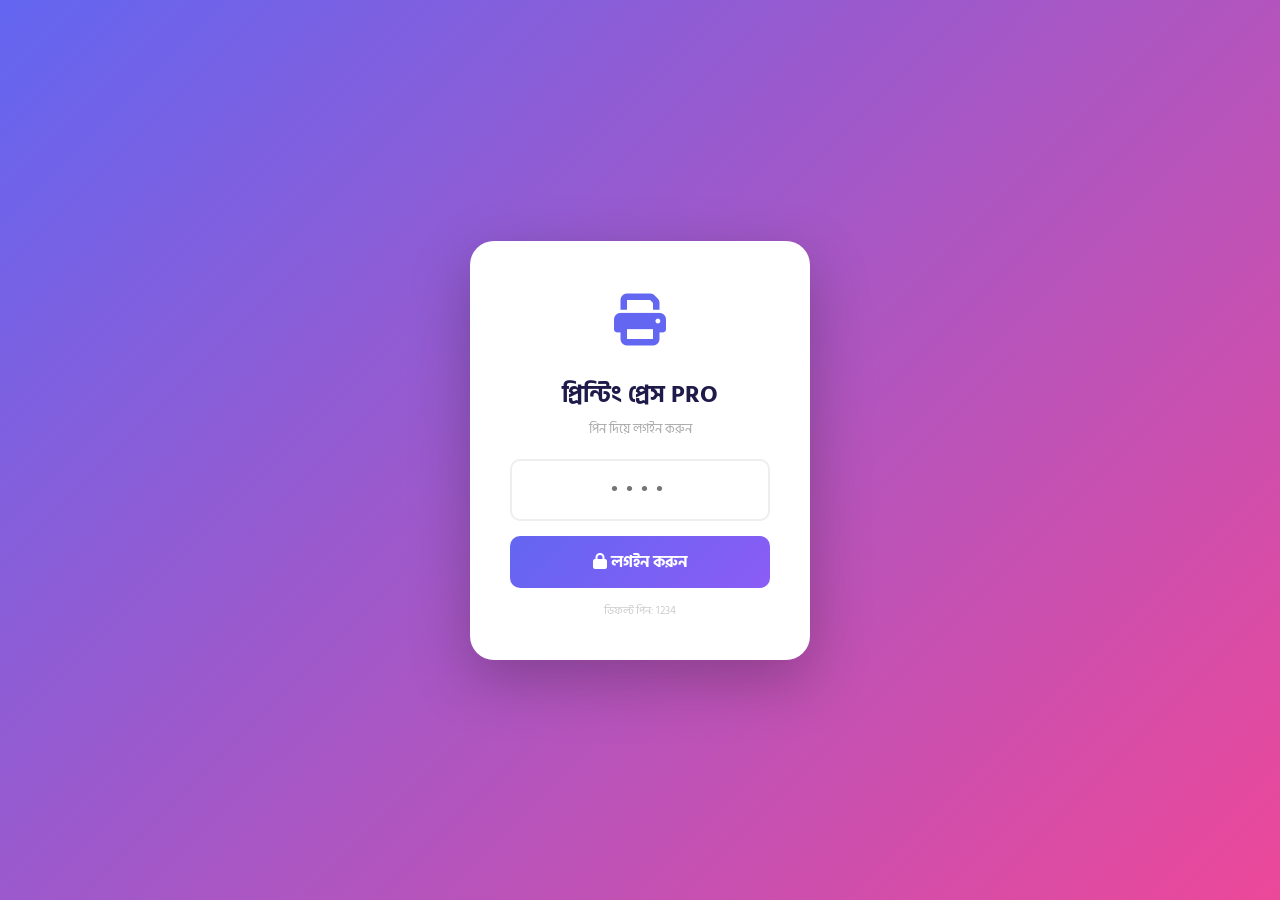
==== index.html @ f44df7ac "Update print statement from 'Hello' to 'Goodbye'" ====
<!DOCTYPE html>
<html lang="bn">
<head>
<meta charset="UTF-8">
<meta name="viewport" content="width=device-width, initial-scale=1.0">
<title>প্রিন্টিং প্রেস PRO</title>
<link href="https://fonts.googleapis.com/css2?family=Hind+Siliguri:wght@400;500;600;700&display=swap" rel="stylesheet">
<link rel="stylesheet" href="https://cdnjs.cloudflare.com/ajax/libs/font-awesome/6.5.2/css/all.min.css" crossorigin="anonymous">
<script src="https://cdnjs.cloudflare.com/ajax/libs/Chart.js/4.4.1/chart.umd.min.js"></script>
<style>
*{margin:0;padding:0;box-sizing:border-box}
:root{
  --g1:#6366f1;--g2:#8b5cf6;--g3:#ec4899;
  --green:#059669;--green-l:#d1fae5;--green-d:#047857;
  --red:#dc2626;--red-l:#fee2e2;--red-d:#b91c1c;
  --amber:#d97706;--amber-l:#fef3c7;
  --bg:#f0f4ff;--border:#e0e7ff;--text:#1e1b4b;
  --r:12px;--shadow:0 4px 15px rgba(0,0,0,0.06);
}
body{font-family:'Hind Siliguri',sans-serif;background:var(--bg);color:var(--text);overflow-x:hidden}

/* LOGIN */
#login-wrap{position:fixed;inset:0;z-index:9999;display:flex;align-items:center;justify-content:center;background:linear-gradient(135deg,var(--g1),var(--g3))}
.login-card{background:#fff;padding:40px;border-radius:24px;width:340px;text-align:center;box-shadow:0 20px 60px rgba(0,0,0,0.25)}
.login-card .login-logo{font-size:52px;color:var(--g1);margin-bottom:10px}
.login-input{width:100%;padding:13px;margin:15px 0;border:2px solid #eee;border-radius:10px;text-align:center;font-size:20px;outline:none;letter-spacing:6px;font-family:inherit}
.login-input:focus{border-color:var(--g1)}
.login-btn{width:100%;padding:13px;background:linear-gradient(135deg,var(--g1),var(--g2));color:#fff;border:none;border-radius:10px;font-weight:700;cursor:pointer;font-size:16px;font-family:inherit}

/* APP */
#app{display:none}
.topbar{background:#fff;border-bottom:2px solid var(--border);position:sticky;top:0;z-index:1000;box-shadow:0 2px 10px rgba(99,102,241,.07)}
.topbar-inner{max-width:1200px;margin:auto;padding:0 15px;display:flex;align-items:center;height:62px}
.brand{font-weight:900;color:var(--g1);font-size:18px;white-space:nowrap;display:flex;align-items:center;gap:8px;cursor:pointer}
.nav-strip{display:flex;gap:6px;flex:1;margin-left:16px;overflow-x:auto;scrollbar-width:none}
.np{padding:8px 14px;border-radius:8px;cursor:pointer;border:none;background:none;font-family:inherit;font-weight:600;white-space:nowrap;color:var(--text);transition:all .2s;display:flex;align-items:center;gap:6px;font-size:13px}
.np:hover{background:#f0f4ff}
.np.active{background:var(--g1);color:#fff}

.wrap{max-width:1200px;margin:auto;padding:20px 15px}
.page{display:none}
.page.active{display:block}

/* STAT CARDS */
.stat-grid{display:grid;grid-template-columns:repeat(auto-fit,minmax(200px,1fr));gap:15px;margin-bottom:20px}
.sc{padding:20px;border-radius:var(--r);color:#fff;position:relative;overflow:hidden}
.sc-icon{font-size:22px;opacity:.8;margin-bottom:8px}
.sc-1{background:linear-gradient(135deg,#6366f1,#8b5cf6)}
.sc-2{background:linear-gradient(135deg,#059669,#10b981)}
.sc-3{background:linear-gradient(135deg,#dc2626,#f87171)}
.sc-4{background:linear-gradient(135deg,#d97706,#fbbf24)}
.sc-5{background:linear-gradient(135deg,#0ea5e9,#38bdf8)}

/* COMPONENTS */
.cc{background:#fff;border-radius:var(--r);padding:20px;margin-bottom:20px;border:1px solid var(--border);box-shadow:var(--shadow)}
.cc h3{display:flex;align-items:center;gap:8px;margin-bottom:14px;color:var(--g1)}
.btn{padding:8px 12px;border-radius:8px;border:none;cursor:pointer;font-family:inherit;font-weight:700;display:inline-flex;align-items:center;gap:6px;font-size:13px;transition:all .15s}
.btn:active{transform:scale(.96)}
.btn-sm{padding:5px 9px;font-size:12px}
.btn-grad{background:linear-gradient(135deg,var(--g1),var(--g2));color:#fff}
.btn-green{background:var(--green);color:#fff}
.btn-red{background:var(--red);color:#fff}
.btn-ghost{background:#f0f4ff;color:var(--text)}
.btn-pay{background:#7c3aed;color:#fff}
.btn-wa{background:#25D366;color:#fff}

.quick-box{background:#fff;border:2px solid var(--border);padding:20px;border-radius:var(--r);margin-bottom:20px}
.qi{width:100%;padding:10px 12px;border:1.5px solid #ddd;border-radius:8px;outline:none;font-family:inherit;font-size:14px;transition:border-color .2s;margin-bottom:0}
.qi:focus{border-color:var(--g1)}

/* ENTRY CARDS */
.ec{background:#fff;padding:14px 16px;border-radius:12px;border:1px solid var(--border);display:flex;align-items:center;gap:12px;margin-bottom:10px;box-shadow:var(--shadow);transition:box-shadow .2s;flex-wrap:wrap}
.ec:hover{box-shadow:0 6px 20px rgba(99,102,241,.12)}
.ec-main{flex:1;min-width:140px}
.badge{padding:3px 10px;border-radius:20px;font-size:10px;font-weight:800;text-transform:uppercase}
.bg-g{background:var(--green-l);color:var(--green-d)}
.bg-r{background:var(--red-l);color:var(--red-d)}
.bg-a{background:var(--amber-l);color:var(--amber)}

/* PROGRESS BAR */
.pay-bar-wrap{width:100%;background:#eee;border-radius:99px;height:5px;margin-top:7px;overflow:hidden}
.pay-bar{height:5px;border-radius:99px}
.pay-bar.paid{background:linear-gradient(90deg,#059669,#34d399)}
.pay-bar.partial{background:linear-gradient(90deg,#d97706,#fbbf24)}
.pay-bar.due{background:linear-gradient(90deg,#dc2626,#f87171)}

/* SUMMARY ROW */
.summary-row{display:grid;grid-template-columns:repeat(auto-fit,minmax(130px,1fr));gap:10px;margin-bottom:16px}
.sum-card{background:#fff;border:1.5px solid var(--border);border-radius:10px;padding:12px 14px;text-align:center;box-shadow:var(--shadow)}
.sum-card .val{font-size:18px;font-weight:900;margin-top:3px}
.sum-card .lbl{font-size:11px;color:#888;font-weight:600}

/* FILTER BAR */
.filter-bar{display:flex;gap:8px;margin-bottom:14px;flex-wrap:wrap}
.filter-btn{padding:6px 14px;border-radius:20px;border:2px solid var(--border);background:#fff;cursor:pointer;font-size:12px;font-weight:700;font-family:inherit;transition:all .2s;display:flex;align-items:center;gap:5px}
.filter-btn.active{background:var(--g1);color:#fff;border-color:var(--g1)}

/* DUE CALCULATOR */
.due-calc-box{border-radius:12px;padding:15px;margin:12px 0;transition:all .3s}
.due-calc-box.state-empty{background:#f0f4ff;border:2px solid #e0e7ff}
.due-calc-box.state-paid{background:#d1fae5;border:2px solid #34d399}
.due-calc-box.state-partial{background:#fef3c7;border:2px solid #fbbf24}
.due-calc-box.state-due{background:#fee2e2;border:2px solid #f87171}

/* MODAL */
.overlay{position:fixed;inset:0;background:rgba(0,0,0,0.55);z-index:2000;display:none;align-items:center;justify-content:center;backdrop-filter:blur(5px)}
.overlay.open{display:flex}
.modal{background:#fff;padding:25px;border-radius:16px;width:95%;max-width:430px;max-height:95vh;overflow-y:auto;box-shadow:0 20px 60px rgba(0,0,0,.2)}
.modal h3{margin-bottom:18px;font-size:18px;color:var(--g1);display:flex;align-items:center;gap:8px}
.field{margin-bottom:13px}
.field label{display:block;font-size:12px;font-weight:700;margin-bottom:5px;color:#666;text-transform:uppercase}

/* INVOICE */
.inv-overlay{position:fixed;inset:0;background:rgba(0,0,0,0.6);z-index:3000;display:none;align-items:center;justify-content:center;backdrop-filter:blur(5px)}
.inv-overlay.open{display:flex}
.inv-wrap{background:#fff;border-radius:16px;width:95%;max-width:600px;max-height:95vh;overflow-y:auto;box-shadow:0 20px 60px rgba(0,0,0,.3)}
.inv-content{padding:28px}

/* TOAST */
#toast{position:fixed;bottom:24px;left:50%;transform:translateX(-50%);background:#1e1b4b;color:#fff;padding:12px 24px;border-radius:12px;font-size:14px;font-weight:600;z-index:9999;box-shadow:0 8px 24px rgba(0,0,0,.2);transition:opacity .3s;opacity:0;pointer-events:none}

/* WHATSAPP PREVIEW */
.wa-preview{background:#e7fde8;border-radius:12px;padding:14px;font-size:13px;line-height:1.8;border:1px solid #b7f0bc;white-space:pre-wrap;font-family:monospace;margin-top:8px;max-height:300px;overflow-y:auto}

/* MONTHLY TABLE */
#monthly-table{width:100%;border-collapse:collapse;font-size:13px}
#monthly-table th{padding:10px 14px;text-align:left;background:#f8f0ff;font-size:11px;text-transform:uppercase;color:#888;white-space:nowrap}
#monthly-table td{padding:11px 14px;border-bottom:1px solid #f5f5f5;cursor:pointer}
#monthly-table tr:hover td{background:#fafafa}

@media print{
  body*{visibility:hidden}
  #inv-body,#inv-body *{visibility:visible}
  #inv-body{position:absolute;left:0;top:0;width:100%}
  .topbar,.btn,.nav-strip,.overlay,.inv-overlay>div>div:first-child{display:none!important}
}
</style>
</head>
<body>

<!-- LOGIN -->
<div id="login-wrap">
  <div class="login-card">
    <div class="login-logo"><i class="fa-solid fa-print"></i></div>
    <h2 id="login-title" style="margin-bottom:4px">প্রিন্টিং প্রেস PRO</h2>
    <p style="color:#aaa;font-size:13px;margin-bottom:4px">পিন দিয়ে লগইন করুন</p>
    <input type="password" id="pin-input" class="login-input" placeholder="••••" maxlength="4" onkeydown="if(event.key==='Enter') handleLogin()">
    <button class="login-btn" onclick="handleLogin()"><i class="fa-solid fa-lock"></i> লগইন করুন</button>
    <p style="font-size:11px;color:#ccc;margin-top:14px">ডিফল্ট পিন: 1234</p>
  </div>
</div>

<!-- APP -->
<div id="app">
  <div class="topbar">
    <div class="topbar-inner">
      <div class="brand" onclick="goPage('dash',document.querySelector('.np'))">
        <i class="fa-solid fa-print"></i>
        <span id="brand-name">PRESS PRO</span>
      </div>
      <div class="nav-strip">
        <button class="np active" onclick="goPage('dash',this)"><i class="fa-solid fa-house"></i> ড্যাশবোর্ড</button>
        <button class="np" onclick="goPage('income',this)"><i class="fa-solid fa-coins"></i> আয়</button>
        <button class="np" onclick="goPage('expense',this)"><i class="fa-solid fa-money-bill-wave"></i> ব্যয়</button>
        <button class="np" onclick="goPage('customers',this)"><i class="fa-solid fa-users"></i> কাস্টমার</button>
        <button class="np" onclick="goPage('stock',this)"><i class="fa-solid fa-boxes-stacked"></i> স্টক</button>
        <button class="np" onclick="goPage('yearly',this)"><i class="fa-solid fa-calendar-days"></i> বার্ষিক</button>
        <button class="np" onclick="goPage('settings',this)"><i class="fa-solid fa-gear"></i> সেটিংস</button>
      </div>
    </div>
  </div>

  <div class="wrap">

    <!-- DASHBOARD -->
    <div class="page active" id="page-dash">
      <div style="display:flex;align-items:center;justify-content:space-between;flex-wrap:wrap;gap:10px;margin-bottom:18px">
        <div style="display:flex;align-items:center;gap:10px">
          <button class="btn btn-ghost" onclick="changeMonth(-1)"><i class="fa-solid fa-chevron-left"></i></button>
          <div style="font-size:18px;font-weight:800;color:var(--g1);min-width:150px;text-align:center" id="month-label"></div>
          <button class="btn btn-ghost" onclick="changeMonth(1)"><i class="fa-solid fa-chevron-right"></i></button>
        </div>
        <button class="btn btn-ghost" onclick="goCurrentMonth()" id="btn-today" style="font-size:12px"><i class="fa-solid fa-calendar-check"></i> এই মাস</button>
      </div>

      <div class="stat-grid" id="d-stats"></div>

      <div class="quick-box">
        <h3 style="margin-bottom:14px;font-weight:700;display:flex;align-items:center;gap:6px"><i class="fa-solid fa-bolt" style="color:var(--amber)"></i> দ্রুত পেইড আয় যোগ করুন</h3>
        <div style="display:grid;grid-template-columns:repeat(auto-fit,minmax(130px,1fr));gap:10px;align-items:end">
          <div>
            <label style="font-size:11px;font-weight:700;color:#888;display:block;margin-bottom:4px">কাস্টমার</label>
            <select class="qi" id="q-cust-id"></select>
          </div>
          <div>
            <label style="font-size:11px;font-weight:700;color:#888;display:block;margin-bottom:4px">কাজের নাম</label>
            <input type="text" class="qi" id="q-work" placeholder="যেমন: ভিজিটিং কার্ড">
          </div>
          <div>
            <label style="font-size:11px;font-weight:700;color:#888;display:block;margin-bottom:4px">মোট বিল (৳)</label>
            <input type="number" class="qi" id="q-amount" placeholder="0">
          </div>
          <button class="btn btn-green" onclick="saveQuickIncome()"><i class="fa-solid fa-plus"></i> সেভ</button>
        </div>
      </div>

      <div style="display:grid;grid-template-columns:repeat(auto-fit,minmax(300px,1fr));gap:20px;margin-bottom:20px">
        <div class="cc"><h3><i class="fa-solid fa-chart-bar"></i> মাসিক আয় বনাম ব্যয়</h3><canvas id="barChart"></canvas></div>
        <div class="cc"><h3><i class="fa-regular fa-clock"></i> এই মাসের লেনদেন</h3><div id="recent-list"></div></div>
      </div>

      <div class="cc">
        <h3><i class="fa-solid fa-table-list"></i> মাসওয়ারি হিসাবের সারসংক্ষেপ</h3>
        <div style="overflow-x:auto"><table id="monthly-table"></table></div>
      </div>
    </div>

    <!-- INCOME -->
    <div class="page" id="page-income">
      <div style="display:flex;justify-content:space-between;margin-bottom:16px;align-items:center;flex-wrap:wrap;gap:10px">
        <h2 style="display:flex;align-items:center;gap:8px"><i class="fa-solid fa-coins" style="color:var(--g1)"></i> আয়ের হিসাব</h2>
        <button class="btn btn-grad" onclick="openModal('m-income')"><i class="fa-solid fa-plus"></i> নতুন এন্ট্রি</button>
      </div>
      <div class="summary-row" id="income-summary"></div>
      <div class="filter-bar">
        <button class="filter-btn active" onclick="filterIncome('all',this)"><i class="fa-solid fa-border-all"></i> সব</button>
        <button class="filter-btn" onclick="filterIncome('Paid',this)"><i class="fa-solid fa-circle-check"></i> Paid</button>
        <button class="filter-btn" onclick="filterIncome('Partial',this)"><i class="fa-solid fa-circle-half-stroke"></i> Partial</button>
        <button class="filter-btn" onclick="filterIncome('Due',this)"><i class="fa-solid fa-circle-xmark"></i> Due</button>
      </div>
      <div id="income-list"></div>
    </div>

    <!-- EXPENSE -->
    <div class="page" id="page-expense">
      <div style="display:flex;justify-content:space-between;margin-bottom:20px;align-items:center">
        <h2 style="display:flex;align-items:center;gap:8px"><i class="fa-solid fa-money-bill-wave" style="color:var(--g1)"></i> ব্যয়ের হিসাব</h2>
        <button class="btn btn-red" onclick="openModal('m-expense')"><i class="fa-solid fa-plus"></i> নতুন ব্যয়</button>
      </div>
      <div id="expense-list"></div>
    </div>

    <!-- CUSTOMERS -->
    <div class="page" id="page-customers">
      <div style="display:flex;justify-content:space-between;margin-bottom:20px;align-items:center">
        <h2 style="display:flex;align-items:center;gap:8px"><i class="fa-solid fa-users" style="color:var(--g1)"></i> কাস্টমার ডাটাবেজ</h2>
        <button class="btn btn-grad" onclick="openModal('m-cust')"><i class="fa-solid fa-user-plus"></i> নতুন কাস্টমার</button>
      </div>
      <div id="cust-list" class="stat-grid"></div>
    </div>

    <!-- STOCK -->
    <div class="page" id="page-stock">
      <div style="display:flex;justify-content:space-between;margin-bottom:20px;align-items:center">
        <h2 style="display:flex;align-items:center;gap:8px"><i class="fa-solid fa-boxes-stacked" style="color:var(--g1)"></i> স্টক ইনভেন্টরি</h2>
        <button class="btn btn-grad" onclick="openModal('m-stock')"><i class="fa-solid fa-plus"></i> আইটেম যোগ</button>
      </div>
      <div id="stock-list" class="stat-grid"></div>
    </div>


    <!-- YEARLY -->
    <div class="page" id="page-yearly">
      <div style="display:flex;align-items:center;justify-content:space-between;flex-wrap:wrap;gap:10px;margin-bottom:20px">
        <div style="display:flex;align-items:center;gap:10px">
          <button class="btn btn-ghost" onclick="changeYear(-1)"><i class="fa-solid fa-chevron-left"></i></button>
          <div style="font-size:22px;font-weight:900;color:var(--g1);min-width:80px;text-align:center" id="year-label"></div>
          <button class="btn btn-ghost" onclick="changeYear(1)"><i class="fa-solid fa-chevron-right"></i></button>
        </div>
        <button class="btn btn-ghost btn-sm" onclick="goCurrentYear()" id="btn-cur-year"><i class="fa-solid fa-calendar-check"></i> এই বছর</button>
      </div>
      <div class="stat-grid" id="y-stats"></div>
      <div class="cc" style="margin-bottom:20px">
        <h3><i class="fa-solid fa-table-list"></i> মাসওয়ারি বিস্তারিত হিসাব</h3>
        <div style="overflow-x:auto"><table id="yearly-month-table" style="width:100%;border-collapse:collapse;font-size:13px"></table></div>
      </div>
      <div style="display:grid;grid-template-columns:repeat(auto-fit,minmax(300px,1fr));gap:20px;margin-bottom:20px">
        <div class="cc"><h3><i class="fa-solid fa-trophy"></i> শীর্ষ কাস্টমার</h3><div id="y-top-customers"></div></div>
        <div class="cc"><h3><i class="fa-solid fa-chart-bar"></i> মাসিক তুলনা চার্ট</h3><canvas id="yearChart"></canvas></div>
      </div>
      <div style="display:grid;grid-template-columns:repeat(auto-fit,minmax(280px,1fr));gap:20px">
        <div class="cc"><h3><i class="fa-solid fa-chart-pie"></i> আয় বনাম ব্যয় অনুপাত</h3><canvas id="yearPieChart"></canvas></div>
        <div class="cc"><h3><i class="fa-solid fa-list-check"></i> বার্ষিক সারসংক্ষেপ</h3><div id="y-summary-list"></div></div>
      </div>
    </div>

    <!-- SETTINGS -->
    <div class="page" id="page-settings">
      <div style="max-width:600px;margin:0 auto">
        <h2 style="margin-bottom:20px;display:flex;align-items:center;gap:8px"><i class="fa-solid fa-gear" style="color:var(--g1)"></i> সেটিংস</h2>
        <div class="cc" style="margin-bottom:16px">
          <h3><i class="fa-solid fa-building"></i> ব্যবসার তথ্য</h3>
          <div style="display:flex;align-items:center;gap:16px;margin-bottom:16px">
            <div id="logo-preview-wrap" style="width:80px;height:80px;border-radius:16px;border:2px dashed #ddd;display:flex;align-items:center;justify-content:center;font-size:28px;overflow:hidden;flex-shrink:0;background:#f9f9f9;color:var(--g1)">
              <i class="fa-solid fa-print" id="logo-placeholder"></i>
              <img id="logo-preview-img" src="" style="display:none;width:100%;height:100%;object-fit:cover">
            </div>
            <div style="flex:1">
              <p style="font-size:13px;color:#888;margin-bottom:8px">লোগো আপলোড করুন (JPG/PNG, max 500KB)</p>
              <input type="file" id="logo-file" accept="image/*" style="display:none" onchange="handleLogoUpload(event)">
              <button class="btn btn-ghost btn-sm" onclick="document.getElementById('logo-file').click()"><i class="fa-solid fa-folder-open"></i> লোগো বেছে নিন</button>
              <button class="btn btn-red btn-sm" id="logo-remove-btn" onclick="removeLogo()" style="margin-left:6px;display:none"><i class="fa-solid fa-xmark"></i> সরান</button>
            </div>
          </div>
          <div class="field"><label>ব্যবসার নাম</label><input type="text" id="biz-name" class="qi"></div>
          <div class="field"><label>ঠিকানা</label><input type="text" id="biz-address" class="qi"></div>
          <div class="field"><label>ফোন নম্বর</label><input type="text" id="biz-phone" class="qi"></div>
          <button class="btn btn-grad" style="width:100%;padding:12px;margin-top:4px" onclick="saveBusinessProfile()">সেভ করুন</button>
        </div>
        <div class="cc" style="margin-bottom:16px">
          <h3><i class="fa-solid fa-key"></i> পিন পরিবর্তন</h3>
          <div class="field"><label>বর্তমান পিন</label><input type="password" id="old-pin" class="qi" maxlength="4" style="letter-spacing:6px;text-align:center"></div>
          <div class="field"><label>নতুন পিন</label><input type="password" id="new-pin" class="qi" maxlength="4" style="letter-spacing:6px;text-align:center"></div>
          <button class="btn btn-grad" style="width:100%;padding:12px" onclick="changePin()">পিন পরিবর্তন করুন</button>
        </div>
      </div>
    </div>

  </div>
</div>

<!-- MODALS (Slightly simplified for brevity in this response but logic remains) -->
<div class="overlay" id="m-income">
    <div class="modal">
      <h3><i class="fa-solid fa-receipt"></i> নতুন মেমো</h3>
      <div class="field"><label>তারিখ</label><input type="date" id="i-date" class="qi"></div>
      <div class="field"><label>কাস্টমার</label><select id="i-cust-id" class="qi"></select></div>
      <div class="field"><label>কাজের বিবরণ</label><input type="text" id="i-work" class="qi"></div>
      <div style="display:grid;grid-template-columns:1fr 1fr;gap:10px">
        <div class="field"><label>মোট বিল</label><input type="number" id="i-total" class="qi" oninput="calcDue()"></div>
        <div class="field"><label>জমা</label><input type="number" id="i-advance" class="qi" oninput="calcDue()"></div>
      </div>
      <div class="due-calc-box state-empty" id="due-calc-box">
        <div id="i-due-text" style="font-size:24px;font-weight:900">৳ 0</div>
        <div class="pay-bar-wrap"><div class="pay-bar paid" id="due-bar" style="width:0%"></div></div>
      </div>
      <button class="btn btn-grad" style="width:100%;padding:12px" onclick="saveIncome()">সেভ করুন</button>
      <button class="btn btn-ghost" style="width:100%;margin-top:8px" onclick="closeModal('m-income')">বন্ধ</button>
    </div>
</div>

<div class="overlay" id="m-expense"><div class="modal">
    <h3>ব্যয় রেকর্ড</h3>
    <div class="field"><label>তারিখ</label><input type="date" id="e-date" class="qi"></div>
    <div class="field"><label>বিবরণ</label><input type="text" id="e-work" class="qi"></div>
    <div class="field"><label>পরিমাণ</label><input type="number" id="e-amt" class="qi"></div>
    <button class="btn btn-red" style="width:100%" onclick="saveExpense()">সেভ</button>
    <button class="btn btn-ghost" style="width:100%;margin-top:8px" onclick="closeModal('m-expense')">বন্ধ</button>
</div></div>

<div class="overlay" id="m-cust"><div class="modal">
    <h3>কাস্টমার</h3>
    <div class="field"><label>নাম</label><input type="text" id="c-name" class="qi"></div>
    <div class="field"><label>ফোন</label><input type="text" id="c-phone" class="qi"></div>
    <button class="btn btn-grad" style="width:100%" onclick="saveCustomer()">সেভ</button>
    <button class="btn btn-ghost" style="width:100%;margin-top:8px" onclick="closeModal('m-cust')">বন্ধ</button>
</div></div>

<div class="overlay" id="m-stock"><div class="modal">
    <h3>স্টক আপডেট</h3>
    <div class="field"><label>নাম</label><input type="text" id="s-name" class="qi"></div>
    <div class="field"><label>পরিমাণ</label><input type="number" id="s-qty" class="qi"></div>
    <button class="btn btn-grad" style="width:100%" onclick="saveStock()">সেভ</button>
    <button class="btn btn-ghost" style="width:100%;margin-top:8px" onclick="closeModal('m-stock')">বন্ধ</button>
</div></div>

<div class="overlay" id="m-collect"><div class="modal">
    <h3>বকেয়া জমা</h3>
    <div id="cd-customer" style="font-weight:800"></div>
    <div class="field"><label>জমা টাকা</label><input type="number" id="cd-amount" class="qi" oninput="cdPreview()"></div>
    <div id="cd-preview-box" style="display:none; font-size:12px; margin-bottom:10px">বাকি থাকবে: <span id="cd-remaining"></span></div>
    <input type="hidden" id="cd-id">
    <button class="btn btn-pay" style="width:100%" onclick="submitCollectDue()">জমা নিন</button>
    <button class="btn btn-ghost" style="width:100%;margin-top:8px" onclick="closeModal('m-collect')">বন্ধ</button>
</div></div>

<div class="overlay" id="m-wa"><div class="modal"><h3>WhatsApp</h3><div class="wa-preview" id="wa-preview-text"></div><button class="btn btn-wa" style="width:100%;margin-top:10px" id="wa-send-btn">পাঠান</button><button class="btn btn-ghost" style="width:100%;margin-top:8px" onclick="closeModal('m-wa')">বন্ধ</button></div></div>

<div class="inv-overlay" id="m-invoice"><div class="inv-wrap"><div style="padding:15px; background:#f8f0ff; display:flex; justify-content:space-between"><span>ডিজিটাল মেমো</span><button class="btn btn-green btn-sm" onclick="window.print()">প্রিন্ট</button><button class="btn btn-red btn-sm" onclick="closeInvoice()">বন্ধ</button></div><div id="inv-body" class="inv-content"></div></div></div>

<div id="toast"></div>

<!-- FIREBASE SDK -->
<script type="module">
import { initializeApp } from "https://www.gstatic.com/firebasejs/10.8.0/firebase-app.js";
import { getDatabase, ref, push, set, onValue, remove, update } from "https://www.gstatic.com/firebasejs/10.8.0/firebase-database.js";

// ১. আপনার ফায়ারবেস কনফিগারেশন এখানে বসান
const firebaseConfig = {
  apiKey: "AIzaSyAM-OM6zr3cL9PsxeOk1GdhOTtp1IqbojU",
  authDomain: "notification-6e1fe.firebaseapp.com",
  databaseURL: "https://notification-6e1fe-default-rtdb.firebaseio.com",
  projectId: "notification-6e1fe",
  storageBucket: "notification-6e1fe.firebasestorage.app",
  messagingSenderId: "466180249875",
  appId: "1:466180249875:web:ea0755d78d0f586f0b62e6"
};

const app = initializeApp(firebaseConfig);
const db = getDatabase(app);

// Global State
window.income = []; window.expense = []; window.customers = []; window.stocks = []; 
window.settings = { pin: '1234', bizName: '', bizAddr: '', bizPhone: '', logo: '' };

// ডাটা সিঙ্ক্রোনাইজেশন (Realtime)
onValue(ref(db, 'press_pro/income'), s => { const d=s.val(); window.income = d?Object.keys(d).map(k=>({...d[k], fbKey:k})):[]; updateUI(); });
onValue(ref(db, 'press_pro/expense'), s => { const d=s.val(); window.expense = d?Object.keys(d).map(k=>({...d[k], fbKey:k})):[]; updateUI(); });
onValue(ref(db, 'press_pro/customers'), s => { const d=s.val(); window.customers = d?Object.keys(d).map(k=>({...d[k], fbKey:k})):[]; updateCustomerDropdowns(); renderCustomers(); });
onValue(ref(db, 'press_pro/stocks'), s => { const d=s.val(); window.stocks = d?Object.keys(d).map(k=>({...d[k], fbKey:k})):[]; renderStock(); });
onValue(ref(db, 'press_pro/settings'), s => { if(s.exists()) { window.settings = {...window.settings, ...s.val()}; applyBizProfile(); } });

function updateUI() {
    if(document.getElementById('app').style.display === 'block') {
        renderDashboard(); renderIncome(); renderExpense(); renderYearly();
    }
}

// ফাংশনগুলোকে উইন্ডো অবজেক্টে সেট করা যাতে HTML থেকে পাওয়া যায়
window.handleLogin = () => {
    const pin = document.getElementById('pin-input').value;
    if(pin === (window.settings.pin || '1234')) {
        document.getElementById('login-wrap').style.display = 'none';
        document.getElementById('app').style.display = 'block';
        initApp();
    } else { alert('ভুল পিন!'); }
};

window.saveIncome = () => {
    const cs=document.getElementById('i-cust-id');
    const total=parseFloat(document.getElementById('i-total').value)||0;
    const advance=parseFloat(document.getElementById('i-advance').value)||0;
    const due=Math.max(0,total-advance);
    if(total<=0) return;
    push(ref(db, 'press_pro/income'), {
        id: Date.now().toString(36), date: document.getElementById('i-date').value,
        customer: cs.options[cs.selectedIndex]?.text, custID: cs.value,
        work: document.getElementById('i-work').value, total, advance, due,
        status: due===0?'Paid':(advance>0?'Partial':'Due')
    }).then(()=>{ closeModal('m-income'); showToast('সেভ হয়েছে!'); });
};

window.saveQuickIncome = () => {
    const cs=document.getElementById('q-cust-id');
    const amt=parseFloat(document.getElementById('q-amount').value)||0;
    if(amt<=0 || !cs.value) return;
    push(ref(db, 'press_pro/income'), {
        id: Date.now().toString(36), date: new Date().toISOString().split('T')[0],
        customer: cs.options[cs.selectedIndex].text, custID: cs.value,
        work: document.getElementById('q-work').value || 'জেনারেল সার্ভিস',
        total: amt, advance: amt, due: 0, status: 'Paid'
    }).then(()=>{ document.getElementById('q-amount').value=''; showToast('পেইড এন্ট্রি সফল!'); });
};

window.submitCollectDue = () => {
    const fbKey = document.getElementById('cd-id').value;
    const amt = parseFloat(document.getElementById('cd-amount').value)||0;
    const item = window.income.find(x=>x.fbKey === fbKey);
    if(!item || amt<=0) return;
    const nAdv = item.advance + amt;
    const nDue = Math.max(0, item.total - nAdv);
    update(ref(db, `press_pro/income/${fbKey}`), {
        advance: nAdv, due: nDue, status: nDue===0?'Paid':'Partial'
    }).then(()=>{ closeModal('m-collect'); showToast('জমা সফল!'); });
};

window.deleteItem = (type, fbKey) => {
    if(!confirm('মুছতে চান?')) return;
    const path = type==='inc'?'income':type==='exp'?'expense':type==='cust'?'customers':'stocks';
    remove(ref(db, `press_pro/${path}/${fbKey}`));
};

window.saveExpense = () => {
    push(ref(db, 'press_pro/expense'), {
        id: Date.now().toString(36), date: document.getElementById('e-date').value,
        work: document.getElementById('e-work').value, amount: parseFloat(document.getElementById('e-amt').value)||0
    }).then(()=>closeModal('m-expense'));
};

window.saveCustomer = () => {
    push(ref(db, 'press_pro/customers'), {
        id: Date.now().toString(36), name: document.getElementById('c-name').value, phone: document.getElementById('c-phone').value
    }).then(()=>closeModal('m-cust'));
};

window.saveStock = () => {
    push(ref(db, 'press_pro/stocks'), {
        id: Date.now().toString(36), name: document.getElementById('s-name').value, qty: parseInt(document.getElementById('s-qty').value)||0
    }).then(()=>closeModal('m-stock'));
};

window.saveBusinessProfile = () => {
    update(ref(db, 'press_pro/settings'), {
        bizName: document.getElementById('biz-name').value,
        bizAddr: document.getElementById('biz-address').value,
        bizPhone: document.getElementById('biz-phone').value
    }).then(()=>showToast('প্রোফাইল আপডেট হয়েছে!'));
};

window.changePin = () => {
    const oldP = document.getElementById('old-pin').value;
    const newP = document.getElementById('new-pin').value;
    if(oldP === window.settings.pin && newP.length === 4) {
        update(ref(db, 'press_pro/settings'), { pin: newP }).then(()=>alert('পিন সফলভাবে পরিবর্তন হয়েছে!'));
    } else { alert('তথ্য সঠিক নয়!'); }
};

window.handleLogoUpload = (e) => {
    const file = e.target.files[0];
    if(!file) return;
    const reader = new FileReader();
    reader.onload = ev => {
        update(ref(db, 'press_pro/settings'), { logo: ev.target.result });
    };
    reader.readAsDataURL(file);
};
window.removeLogo = () => { update(ref(db, 'press_pro/settings'), { logo: '' }); };

</script>

<script>
// UI LOGIC (Remains identical to original)
let viewYear = new Date().getFullYear();
let viewMonth = new Date().getMonth();
let currentFilter = 'all';
let myChart, yearChart, yearPieChart;
const BN_MONTHS = ['জানুয়ারি','ফেব্রুয়ারি','মার্চ','এপ্রিল','মে','জুন','জুলাই','আগস্ট','সেপ্টেম্বর','অক্টোবর','নভেম্বর','ডিসেম্বর'];

function initApp(){
  applyBizProfile();
  renderDashboard();
  const today = new Date().toISOString().split('T')[0];
  document.getElementById('i-date').value = today;
  document.getElementById('e-date').value = today;
}

function goPage(id, btn){
  document.querySelectorAll('.page').forEach(p=>p.classList.remove('active'));
  document.querySelectorAll('.np').forEach(b=>b.classList.remove('active'));
  document.getElementById('page-'+id).classList.add('active');
  if(btn) btn.classList.add('active');
  if(id==='dash') renderDashboard();
  if(id==='income') renderIncome();
  if(id==='expense') renderExpense();
  if(id==='customers') renderCustomers();
  if(id==='stock') renderStock();
  if(id==='yearly') renderYearly();
  if(id==='settings') loadSettingsPage();
}

function openModal(id){ document.getElementById(id).classList.add('open'); }
function closeModal(id){ document.getElementById(id).classList.remove('open'); }
function closeInvoice(){ document.getElementById('m-invoice').classList.remove('open'); }

function renderDashboard(){
  const ym = `${viewYear}-${String(viewMonth+1).padStart(2,'0')}`;
  document.getElementById('month-label').textContent = BN_MONTHS[viewMonth]+' '+viewYear;

  const mI = window.income.filter(x=>x.date && x.date.startsWith(ym));
  const mE = window.expense.filter(x=>x.date && x.date.startsWith(ym));

  const bill = mI.reduce((s,x)=>s+(x.total||0),0);
  const adv = mI.reduce((s,x)=>s+(x.advance||0),0);
  const due = mI.reduce((s,x)=>s+(x.due||0),0);
  const exp = mE.reduce((s,x)=>s+(x.amount||0),0);
  const prof = adv - exp;

  document.getElementById('d-stats').innerHTML = `
    <div class="sc sc-1"><h4>মোট বিল</h4><h2>৳${fmt(bill)}</h2></div>
    <div class="sc sc-2"><h4>আদায়</h4><h2>৳${fmt(adv)}</h2></div>
    <div class="sc sc-3"><h4>বকেয়া</h4><h2>৳${fmt(due)}</h2></div>
    <div class="sc sc-4"><h4>ব্যয়</h4><h2>৳${fmt(exp)}</h2></div>
    <div class="sc sc-5"><h4>লাভ</h4><h2>৳${fmt(prof)}</h2></div>
  `;

  const ctx = document.getElementById('barChart');
  if(ctx){
    if(myChart) myChart.destroy();
    myChart = new Chart(ctx, {
      type: 'bar',
      data: { labels:['বিল','আদায়','বকেয়া','ব্যয়','লাভ'], datasets:[{data:[bill,adv,due,exp,prof], backgroundColor:['#6366f1','#059669','#dc2626','#ec4899','#10b981']}] },
      options: { plugins: { legend: { display:false } } }
    });
  }
  
  const recent = [...mI].reverse().slice(0,5);
  document.getElementById('recent-list').innerHTML = recent.map(r=>`
    <div style="padding:10px 0; border-bottom:1px solid #f0f0f0">
        <b>${r.customer}</b> - ৳${fmt(r.total)} <span class="badge ${r.status==='Paid'?'bg-g':'bg-r'}">${r.status}</span>
    </div>
  `).join('') || 'লেনদেন নেই';

  renderMonthlyTable(ym);
}

function renderMonthlyTable(curYM){
  const keys = [...new Set([...window.income.map(x=>x.date?.slice(0,7)), ...window.expense.map(x=>x.date?.slice(0,7))])].filter(Boolean).sort().reverse();
  const rows = keys.map(k=>{
    const mI = window.income.filter(x=>x.date?.startsWith(k));
    const mE = window.expense.filter(x=>x.date?.startsWith(k));
    const a = mI.reduce((s,x)=>s+x.advance,0);
    const e = mE.reduce((s,x)=>s+x.amount,0);
    return `<tr><td>${k}</td><td style="text-align:right">৳${fmt(a)}</td><td style="text-align:right">৳${fmt(e)}</td><td style="text-align:right"><b>৳${fmt(a-e)}</b></td></tr>`;
  }).join('');
  document.getElementById('monthly-table').innerHTML = `<thead><tr><th>মাস</th><th style="text-align:right">আদায়</th><th style="text-align:right">ব্যয়</th><th style="text-align:right">লাভ</th></tr></thead><tbody>${rows}</tbody>`;
}

function renderIncome(){
  const total = window.income.reduce((s,x)=>s+x.total,0);
  const adv = window.income.reduce((s,x)=>s+x.advance,0);
  const due = window.income.reduce((s,x)=>s+x.due,0);
  document.getElementById('income-summary').innerHTML = `
    <div class="sum-card"><div class="lbl">মোট বিল</div><div class="val">৳${fmt(total)}</div></div>
    <div class="sum-card"><div class="lbl">আদায়</div><div class="val" style="color:var(--green)">৳${fmt(adv)}</div></div>
    <div class="sum-card"><div class="lbl">বকেয়া</div><div class="val" style="color:var(--red)">৳${fmt(due)}</div></div>
  `;
  const list = [...window.income].reverse().filter(r=>currentFilter==='all' || r.status===currentFilter);
  document.getElementById('income-list').innerHTML = list.map(r=>`
    <div class="ec">
      <div class="ec-main">
        <strong>${r.customer}</strong> <span class="badge ${r.status==='Paid'?'bg-g':r.status==='Partial'?'bg-a':'bg-r'}">${r.status}</span><br>
        <small>${r.work} | ${r.date}</small>
      </div>
      <div style="text-align:right"><b>৳${fmt(r.total)}</b><br><small>বাকি: ৳${fmt(r.due)}</small></div>
      <div style="display:flex; flex-direction:column; gap:4px">
        ${r.due>0?`<button class="btn btn-pay btn-sm" onclick="openCollectDue('${r.fbKey}', '${r.customer}')">জমা</button>`:''}
        <button class="btn btn-wa btn-sm" onclick="previewWhatsApp('${r.fbKey}')">WA</button>
        <button class="btn btn-ghost btn-sm" onclick="showInvoice('${r.fbKey}')">মেমো</button>
        <button class="btn btn-red btn-sm" onclick="deleteItem('inc','${r.fbKey}')"><i class="fa-solid fa-trash"></i></button>
      </div>
    </div>
  `).join('');
}

function openCollectDue(key, name){
  document.getElementById('cd-id').value = key;
  document.getElementById('cd-customer').textContent = name;
  openModal('m-collect');
}

function renderExpense(){
  document.getElementById('expense-list').innerHTML = [...window.expense].reverse().map(e=>`
    <div class="ec">
        <div class="ec-main"><b>${e.work}</b><br><small>${e.date}</small></div>
        <div style="color:red; font-weight:bold">৳${fmt(e.amount)}</div>
        <button class="btn btn-red btn-sm" onclick="deleteItem('exp','${e.fbKey}')">মুছুন</button>
    </div>
  `).join('');
}

function renderCustomers(){
  document.getElementById('cust-list').innerHTML = window.customers.map(c=>`
    <div class="cc">
        <h3>${c.name}</h3><p>${c.phone}</p>
        <button class="btn btn-red btn-sm" style="margin-top:10px" onclick="deleteItem('cust','${c.fbKey}')">মুছুন</button>
    </div>
  `).join('');
}

function renderStock(){
  document.getElementById('stock-list').innerHTML = window.stocks.map(s=>`
    <div class="cc">
        <h3>${s.name}</h3><p>মজুদ: <b>${s.qty}</b></p>
        <button class="btn btn-red btn-sm" style="margin-top:10px" onclick="deleteItem('stock','${s.fbKey}')">মুছুন</button>
    </div>
  `).join('');
}

function showInvoice(key){
  const r = window.income.find(x=>x.fbKey === key);
  if(!r) return;
  document.getElementById('inv-body').innerHTML = `
    <h2 style="color:var(--g1)">${window.settings.bizName || 'প্রেস প্রো'}</h2>
    <p>${window.settings.bizAddr}</p><hr style="margin:10px 0">
    <p><b>মেমো নং:</b> #${r.id.toUpperCase()}</p>
    <p><b>তারিখ:</b> ${r.date}</p>
    <p><b>কাস্টমার:</b> ${r.customer}</p>
    <p><b>কাজের বিবরণ:</b> ${r.work}</p><br>
    <table style="width:100%; border-collapse:collapse">
        <tr style="background:#f0f0f0"><th>বিবরণ</th><th style="text-align:right">টাকা</th></tr>
        <tr><td>মোট বিল</td><td style="text-align:right">৳${fmt(r.total)}</td></tr>
        <tr><td style="color:green">জমা</td><td style="text-align:right; color:green">৳${fmt(r.advance)}</td></tr>
        <tr style="border-top:2px solid #000"><td><b>বাকি</b></td><td style="text-align:right; color:red"><b>৳${fmt(r.due)}</b></td></tr>
    </table>
  `;
  openModal('m-invoice');
}

function renderYearly(){
    const y = viewYear;
    document.getElementById('year-label').textContent = y;
    const yI = window.income.filter(x=>x.date?.startsWith(y.toString()));
    const yE = window.expense.filter(x=>x.date?.startsWith(y.toString()));
    const bill = yI.reduce((s,x)=>s+x.total,0);
    const adv = yI.reduce((s,x)=>s+x.advance,0);
    const exp = yE.reduce((s,x)=>s+x.amount,0);
    document.getElementById('y-stats').innerHTML = `
        <div class="sc sc-1"><h4>বার্ষিক বিল</h4><h2>৳${fmt(bill)}</h2></div>
        <div class="sc sc-2"><h4>বার্ষিক আদায়</h4><h2>৳${fmt(adv)}</h2></div>
        <div class="sc sc-4"><h4>বার্ষিক ব্যয়</h4><h2>৳${fmt(exp)}</h2></div>
    `;
    // চার্ট রেন্ডারিং এখানে যুক্ত হবে (মূল কোডের মতো)
}

function applyBizProfile(){
    document.getElementById('brand-name').textContent = window.settings.bizName || 'PRESS PRO';
    document.getElementById('login-title').textContent = window.settings.bizName || 'প্রিন্টিং প্রেস PRO';
    if(window.settings.logo) {
        document.getElementById('logo-preview-img').src = window.settings.logo;
        document.getElementById('logo-preview-img').style.display = 'block';
        document.getElementById('logo-placeholder').style.display = 'none';
        document.getElementById('logo-remove-btn').style.display = 'inline-flex';
    }
}

function loadSettingsPage(){
    document.getElementById('biz-name').value = window.settings.bizName || '';
    document.getElementById('biz-address').value = window.settings.bizAddr || '';
    document.getElementById('biz-phone').value = window.settings.bizPhone || '';
}

function updateCustomerDropdowns(){
  const html = window.customers.map(c=>`<option value="${c.id}">${c.name}</option>`).join('');
  document.getElementById('i-cust-id').innerHTML = html || '<option value="">কাস্টমার নেই</option>';
  document.getElementById('q-cust-id').innerHTML = html || '<option value="">কাস্টমার নেই</option>';
}

function calcDue(){
  const t = parseFloat(document.getElementById('i-total').value)||0;
  const a = parseFloat(document.getElementById('i-advance').value)||0;
  const d = Math.max(0, t-a);
  document.getElementById('i-due-text').textContent = '৳ ' + fmt(d);
}

function fmt(n){ return (n||0).toLocaleString('en-IN'); }
function showToast(m){ const t=document.getElementById('toast'); t.textContent=m; t.style.opacity=1; setTimeout(()=>t.style.opacity=0,2500); }
function changeMonth(d){ viewMonth+=d; if(viewMonth>11){viewMonth=0;viewYear++} if(viewMonth<0){viewMonth=11;viewYear--} renderDashboard(); }
function filterIncome(f,b){ currentFilter=f; document.querySelectorAll('.filter-btn').forEach(x=>x.classList.remove('active')); b.classList.add('active'); renderIncome(); }

</script>
</body>
</html>
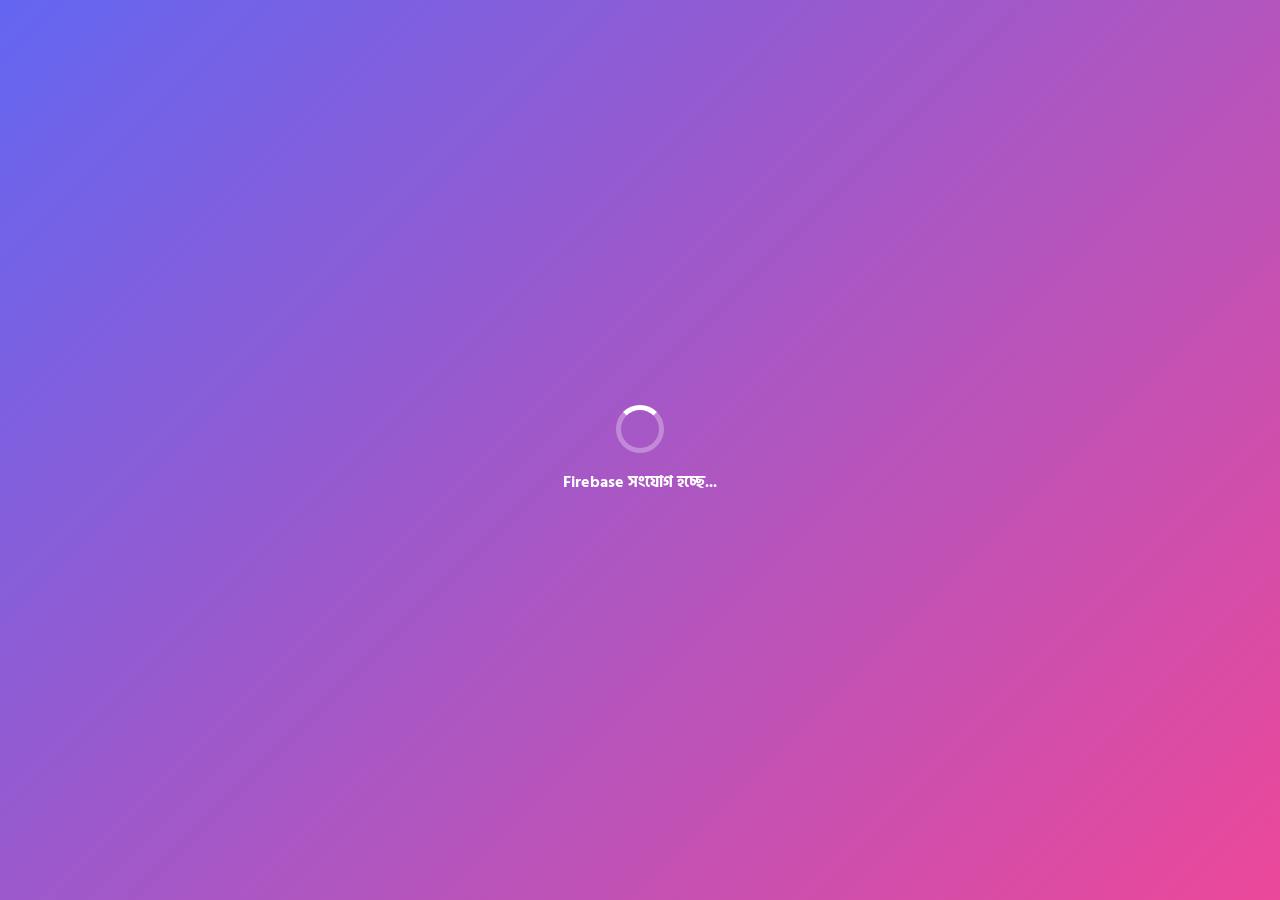
==== commit 36a388ef: "Update index.html" ====
--- a/index.html
+++ b/index.html
@@ -7,6 +7,53 @@
 <link href="https://fonts.googleapis.com/css2?family=Hind+Siliguri:wght@400;500;600;700&display=swap" rel="stylesheet">
 <link rel="stylesheet" href="https://cdnjs.cloudflare.com/ajax/libs/font-awesome/6.5.2/css/all.min.css" crossorigin="anonymous">
 <script src="https://cdnjs.cloudflare.com/ajax/libs/Chart.js/4.4.1/chart.umd.min.js"></script>
+<!-- Firebase SDKs -->
+<script type="module">
+import { initializeApp } from "https://www.gstatic.com/firebasejs/10.12.2/firebase-app.js";
+import { getFirestore, collection, doc, getDocs, addDoc, setDoc, deleteDoc, updateDoc, onSnapshot, query, orderBy } from "https://www.gstatic.com/firebasejs/10.12.2/firebase-firestore.js";
+
+const firebaseConfig = {
+  apiKey: "AIzaSyAM-OM6zr3cL9PsxeOk1GdhOTtp1IqbojU",
+  authDomain: "notification-6e1fe.firebaseapp.com",
+  projectId: "notification-6e1fe",
+  storageBucket: "notification-6e1fe.firebasestorage.app",
+  messagingSenderId: "466180249875",
+  appId: "1:466180249875:web:ea0755d78d0f586f0b62e6",
+  measurementId: "G-P3Z67SP1YN"
+};
+
+const app = initializeApp(firebaseConfig);
+const db  = getFirestore(app);
+
+// ── FIRESTORE HELPERS ──
+async function fsGetAll(col) {
+  const snap = await getDocs(collection(db, col));
+  return snap.docs.map(d => ({ id: d.id, ...d.data() }));
+}
+async function fsAdd(col, data) {
+  const ref = await addDoc(collection(db, col), data);
+  return { id: ref.id, ...data };
+}
+async function fsUpdate(col, id, data) {
+  await updateDoc(doc(db, col, id), data);
+}
+async function fsDelete(col, id) {
+  await deleteDoc(doc(db, col, id));
+}
+async function fsSetSettings(data) {
+  await setDoc(doc(db, 'settings', 'main'), data, { merge: true });
+}
+async function fsGetSettings() {
+  const snap = await getDocs(collection(db, 'settings'));
+  if (snap.empty) return {};
+  return snap.docs[0].data();
+}
+
+// ── EXPOSE TO WINDOW ──
+window._fs = { db, fsGetAll, fsAdd, fsUpdate, fsDelete, fsSetSettings, fsGetSettings };
+window._fbReady = true;
+document.dispatchEvent(new Event('firebase-ready'));
+</script>
 <style>
 *{margin:0;padding:0;box-sizing:border-box}
 :root{
@@ -19,8 +66,14 @@
 }
 body{font-family:'Hind Siliguri',sans-serif;background:var(--bg);color:var(--text);overflow-x:hidden}
 
+/* LOADING SCREEN */
+#fb-loading{position:fixed;inset:0;z-index:99999;display:flex;flex-direction:column;align-items:center;justify-content:center;background:linear-gradient(135deg,var(--g1),var(--g3))}
+.spinner{width:48px;height:48px;border:5px solid rgba(255,255,255,.3);border-top-color:#fff;border-radius:50%;animation:spin .8s linear infinite;margin-bottom:16px}
+@keyframes spin{to{transform:rotate(360deg)}}
+
 /* LOGIN */
-#login-wrap{position:fixed;inset:0;z-index:9999;display:flex;align-items:center;justify-content:center;background:linear-gradient(135deg,var(--g1),var(--g3))}
+#login-wrap{position:fixed;inset:0;z-index:9999;display:none;align-items:center;justify-content:center;background:linear-gradient(135deg,var(--g1),var(--g3))}
+#login-wrap.show{display:flex}
 .login-card{background:#fff;padding:40px;border-radius:24px;width:340px;text-align:center;box-shadow:0 20px 60px rgba(0,0,0,0.25)}
 .login-card .login-logo{font-size:52px;color:var(--g1);margin-bottom:10px}
 .login-input{width:100%;padding:13px;margin:15px 0;border:2px solid #eee;border-radius:10px;text-align:center;font-size:20px;outline:none;letter-spacing:6px;font-family:inherit}
@@ -128,6 +181,10 @@
 #monthly-table td{padding:11px 14px;border-bottom:1px solid #f5f5f5;cursor:pointer}
 #monthly-table tr:hover td{background:#fafafa}
 
+/* SYNC INDICATOR */
+.sync-dot{width:8px;height:8px;border-radius:50%;background:#059669;display:inline-block;margin-left:6px;animation:pulse 2s infinite}
+@keyframes pulse{0%,100%{opacity:1}50%{opacity:.3}}
+
 @media print{
   body*{visibility:hidden}
   #inv-body,#inv-body *{visibility:visible}
@@ -137,6 +194,12 @@
 </style>
 </head>
 <body>
+
+<!-- FIREBASE LOADING -->
+<div id="fb-loading">
+  <div class="spinner"></div>
+  <p style="color:#fff;font-size:16px;font-weight:700">Firebase সংযোগ হচ্ছে...</p>
+</div>
 
 <!-- LOGIN -->
 <div id="login-wrap">
@@ -157,6 +220,7 @@
       <div class="brand" onclick="goPage('dash',document.querySelector('.np'))">
         <i class="fa-solid fa-print"></i>
         <span id="brand-name">PRESS PRO</span>
+        <span class="sync-dot" title="Firebase সংযুক্ত"></span>
       </div>
       <div class="nav-strip">
         <button class="np active" onclick="goPage('dash',this)"><i class="fa-solid fa-house"></i> ড্যাশবোর্ড</button>
@@ -258,7 +322,6 @@
       <div id="stock-list" class="stat-grid"></div>
     </div>
 
-
     <!-- YEARLY -->
     <div class="page" id="page-yearly">
       <div style="display:flex;align-items:center;justify-content:space-between;flex-wrap:wrap;gap:10px;margin-bottom:20px">
@@ -272,15 +335,29 @@
       <div class="stat-grid" id="y-stats"></div>
       <div class="cc" style="margin-bottom:20px">
         <h3><i class="fa-solid fa-table-list"></i> মাসওয়ারি বিস্তারিত হিসাব</h3>
-        <div style="overflow-x:auto"><table id="yearly-month-table" style="width:100%;border-collapse:collapse;font-size:13px"></table></div>
+        <div style="overflow-x:auto">
+          <table id="yearly-month-table" style="width:100%;border-collapse:collapse;font-size:13px"></table>
+        </div>
       </div>
       <div style="display:grid;grid-template-columns:repeat(auto-fit,minmax(300px,1fr));gap:20px;margin-bottom:20px">
-        <div class="cc"><h3><i class="fa-solid fa-trophy"></i> শীর্ষ কাস্টমার</h3><div id="y-top-customers"></div></div>
-        <div class="cc"><h3><i class="fa-solid fa-chart-bar"></i> মাসিক তুলনা চার্ট</h3><canvas id="yearChart"></canvas></div>
+        <div class="cc">
+          <h3><i class="fa-solid fa-trophy"></i> শীর্ষ কাস্টমার</h3>
+          <div id="y-top-customers"></div>
+        </div>
+        <div class="cc">
+          <h3><i class="fa-solid fa-chart-bar"></i> মাসিক তুলনা চার্ট</h3>
+          <canvas id="yearChart"></canvas>
+        </div>
       </div>
       <div style="display:grid;grid-template-columns:repeat(auto-fit,minmax(280px,1fr));gap:20px">
-        <div class="cc"><h3><i class="fa-solid fa-chart-pie"></i> আয় বনাম ব্যয় অনুপাত</h3><canvas id="yearPieChart"></canvas></div>
-        <div class="cc"><h3><i class="fa-solid fa-list-check"></i> বার্ষিক সারসংক্ষেপ</h3><div id="y-summary-list"></div></div>
+        <div class="cc">
+          <h3><i class="fa-solid fa-chart-pie"></i> আয় বনাম ব্যয় অনুপাত</h3>
+          <canvas id="yearPieChart"></canvas>
+        </div>
+        <div class="cc">
+          <h3><i class="fa-solid fa-list-check"></i> বার্ষিক সারসংক্ষেপ</h3>
+          <div id="y-summary-list"></div>
+        </div>
       </div>
     </div>
 
@@ -288,6 +365,7 @@
     <div class="page" id="page-settings">
       <div style="max-width:600px;margin:0 auto">
         <h2 style="margin-bottom:20px;display:flex;align-items:center;gap:8px"><i class="fa-solid fa-gear" style="color:var(--g1)"></i> সেটিংস</h2>
+
         <div class="cc" style="margin-bottom:16px">
           <h3><i class="fa-solid fa-building"></i> ব্যবসার তথ্য</h3>
           <div style="display:flex;align-items:center;gap:16px;margin-bottom:16px">
@@ -302,16 +380,30 @@
               <button class="btn btn-red btn-sm" id="logo-remove-btn" onclick="removeLogo()" style="margin-left:6px;display:none"><i class="fa-solid fa-xmark"></i> সরান</button>
             </div>
           </div>
-          <div class="field"><label>ব্যবসার নাম</label><input type="text" id="biz-name" class="qi"></div>
-          <div class="field"><label>ঠিকানা</label><input type="text" id="biz-address" class="qi"></div>
-          <div class="field"><label>ফোন নম্বর</label><input type="text" id="biz-phone" class="qi"></div>
-          <button class="btn btn-grad" style="width:100%;padding:12px;margin-top:4px" onclick="saveBusinessProfile()">সেভ করুন</button>
+          <div class="field"><label>ব্যবসার নাম</label><input type="text" id="biz-name" class="qi" placeholder="যেমন: আল-আমিন প্রিন্টিং প্রেস"></div>
+          <div class="field"><label>ঠিকানা</label><input type="text" id="biz-address" class="qi" placeholder="যেমন: ১২৩ মেইন রোড, ঢাকা"></div>
+          <div class="field"><label>ফোন নম্বর</label><input type="text" id="biz-phone" class="qi" placeholder="01700000000"></div>
+          <button class="btn btn-grad" style="width:100%;padding:12px;margin-top:4px" onclick="saveBusinessProfile()"><i class="fa-solid fa-floppy-disk"></i> সেভ করুন</button>
         </div>
+
         <div class="cc" style="margin-bottom:16px">
           <h3><i class="fa-solid fa-key"></i> পিন পরিবর্তন</h3>
-          <div class="field"><label>বর্তমান পিন</label><input type="password" id="old-pin" class="qi" maxlength="4" style="letter-spacing:6px;text-align:center"></div>
-          <div class="field"><label>নতুন পিন</label><input type="password" id="new-pin" class="qi" maxlength="4" style="letter-spacing:6px;text-align:center"></div>
-          <button class="btn btn-grad" style="width:100%;padding:12px" onclick="changePin()">পিন পরিবর্তন করুন</button>
+          <div class="field"><label>বর্তমান পিন</label><input type="password" id="old-pin" class="qi" placeholder="••••" maxlength="4" style="letter-spacing:6px;text-align:center"></div>
+          <div class="field"><label>নতুন পিন (৪ সংখ্যা)</label><input type="password" id="new-pin" class="qi" placeholder="••••" maxlength="4" style="letter-spacing:6px;text-align:center"></div>
+          <div class="field"><label>নতুন পিন আবার দিন</label><input type="password" id="confirm-pin" class="qi" placeholder="••••" maxlength="4" style="letter-spacing:6px;text-align:center"></div>
+          <div id="pin-msg" style="font-size:13px;margin-bottom:10px;display:none;padding:8px;border-radius:6px"></div>
+          <button class="btn btn-grad" style="width:100%;padding:12px" onclick="changePin()"><i class="fa-solid fa-lock"></i> পিন পরিবর্তন করুন</button>
+        </div>
+
+        <div class="cc" style="border:2px solid #fee2e2">
+          <h3 style="color:var(--red)"><i class="fa-solid fa-triangle-exclamation"></i> ডেটা ম্যানেজমেন্ট</h3>
+          <p style="font-size:13px;color:#888;margin-bottom:14px">ব্যাকআপ নিন বা সব ডেটা মুছে ফেলুন</p>
+          <div style="display:flex;gap:8px;flex-wrap:wrap">
+            <button class="btn btn-green btn-sm" onclick="exportBackup()"><i class="fa-solid fa-file-export"></i> Backup ডাউনলোড</button>
+            <button class="btn btn-ghost btn-sm" onclick="document.getElementById('import-file').click()"><i class="fa-solid fa-file-import"></i> Backup রিস্টোর</button>
+            <input type="file" id="import-file" accept=".json" style="display:none" onchange="importBackup(event)">
+            <button class="btn btn-red btn-sm" onclick="clearAllData()"><i class="fa-solid fa-trash"></i> সব ডেটা মুছুন</button>
+          </div>
         </div>
       </div>
     </div>
@@ -319,424 +411,923 @@
   </div>
 </div>
 
-<!-- MODALS (Slightly simplified for brevity in this response but logic remains) -->
+<!-- MODALS -->
 <div class="overlay" id="m-income">
-    <div class="modal">
-      <h3><i class="fa-solid fa-receipt"></i> নতুন মেমো</h3>
-      <div class="field"><label>তারিখ</label><input type="date" id="i-date" class="qi"></div>
-      <div class="field"><label>কাস্টমার</label><select id="i-cust-id" class="qi"></select></div>
-      <div class="field"><label>কাজের বিবরণ</label><input type="text" id="i-work" class="qi"></div>
-      <div style="display:grid;grid-template-columns:1fr 1fr;gap:10px">
-        <div class="field"><label>মোট বিল</label><input type="number" id="i-total" class="qi" oninput="calcDue()"></div>
-        <div class="field"><label>জমা</label><input type="number" id="i-advance" class="qi" oninput="calcDue()"></div>
-      </div>
-      <div class="due-calc-box state-empty" id="due-calc-box">
-        <div id="i-due-text" style="font-size:24px;font-weight:900">৳ 0</div>
-        <div class="pay-bar-wrap"><div class="pay-bar paid" id="due-bar" style="width:0%"></div></div>
-      </div>
-      <button class="btn btn-grad" style="width:100%;padding:12px" onclick="saveIncome()">সেভ করুন</button>
-      <button class="btn btn-ghost" style="width:100%;margin-top:8px" onclick="closeModal('m-income')">বন্ধ</button>
-    </div>
+  <div class="modal">
+    <h3><i class="fa-solid fa-receipt"></i> নতুন মেমো তৈরি করুন</h3>
+    <div class="field"><label>তারিখ</label><input type="date" id="i-date" class="qi"></div>
+    <div class="field"><label>কাস্টমার</label><select id="i-cust-id" class="qi"></select></div>
+    <div class="field"><label>কাজের বিবরণ</label><input type="text" id="i-work" class="qi" placeholder="যেমন: ১০০০ পিস ভিজিটিং কার্ড"></div>
+    <div style="display:grid;grid-template-columns:1fr 1fr;gap:10px">
+      <div class="field"><label>মোট বিল (৳)</label><input type="number" id="i-total" class="qi" placeholder="0" oninput="calcDue()"></div>
+      <div class="field"><label>অগ্রিম জমা (৳)</label><input type="number" id="i-advance" class="qi" placeholder="0" oninput="calcDue()"></div>
+    </div>
+    <div class="due-calc-box state-empty" id="due-calc-box">
+      <div style="display:flex;justify-content:space-between;align-items:center">
+        <span style="font-size:13px;color:#666">বাকি টাকা:</span>
+        <span id="status-pill-preview" style="padding:3px 12px;border-radius:20px;font-size:11px;font-weight:800;background:#e0e7ff;color:#6366f1">এন্ট্রি করুন</span>
+      </div>
+      <div style="font-size:28px;font-weight:900;margin:6px 0" id="i-due-text">৳ 0</div>
+      <div class="pay-bar-wrap"><div class="pay-bar paid" id="due-bar" style="width:0%"></div></div>
+      <div style="display:flex;justify-content:space-between;font-size:11px;color:#888;margin-top:4px">
+        <span>জমা: ৳<span id="adv-show">0</span></span>
+        <span>মোট: ৳<span id="tot-show">0</span></span>
+      </div>
+    </div>
+    <button class="btn btn-grad" style="width:100%;padding:12px;font-size:15px" onclick="saveIncome()"><i class="fa-solid fa-check"></i> সেভ করুন</button>
+    <button class="btn btn-ghost" style="width:100%;margin-top:8px" onclick="closeModal('m-income')">বন্ধ</button>
+  </div>
 </div>
 
-<div class="overlay" id="m-expense"><div class="modal">
-    <h3>ব্যয় রেকর্ড</h3>
+<div class="overlay" id="m-expense">
+  <div class="modal">
+    <h3><i class="fa-solid fa-money-bill-wave"></i> ব্যয় রেকর্ড করুন</h3>
     <div class="field"><label>তারিখ</label><input type="date" id="e-date" class="qi"></div>
-    <div class="field"><label>বিবরণ</label><input type="text" id="e-work" class="qi"></div>
-    <div class="field"><label>পরিমাণ</label><input type="number" id="e-amt" class="qi"></div>
-    <button class="btn btn-red" style="width:100%" onclick="saveExpense()">সেভ</button>
+    <div class="field"><label>খাত / বিবরণ</label><input type="text" id="e-work" class="qi" placeholder="যেমন: কাগজ কেনা, বেতন"></div>
+    <div class="field"><label>টাকার পরিমাণ (৳)</label><input type="number" id="e-amt" class="qi" placeholder="0"></div>
+    <button class="btn btn-red" style="width:100%;padding:12px" onclick="saveExpense()"><i class="fa-solid fa-check"></i> সেভ করুন</button>
     <button class="btn btn-ghost" style="width:100%;margin-top:8px" onclick="closeModal('m-expense')">বন্ধ</button>
-</div></div>
-
-<div class="overlay" id="m-cust"><div class="modal">
-    <h3>কাস্টমার</h3>
-    <div class="field"><label>নাম</label><input type="text" id="c-name" class="qi"></div>
-    <div class="field"><label>ফোন</label><input type="text" id="c-phone" class="qi"></div>
-    <button class="btn btn-grad" style="width:100%" onclick="saveCustomer()">সেভ</button>
+  </div>
+</div>
+
+<div class="overlay" id="m-cust">
+  <div class="modal">
+    <h3><i class="fa-solid fa-user"></i> কাস্টমার তথ্য</h3>
+    <div class="field"><label>পূর্ণ নাম</label><input type="text" id="c-name" class="qi" placeholder="কাস্টমারের নাম"></div>
+    <div class="field">
+      <label>হোয়াটসঅ্যাপ নম্বর</label>
+      <input type="text" id="c-phone" class="qi" placeholder="88017xxxxxxxx">
+      <small style="color:#888;font-size:11px;margin-top:4px;display:block"><i class="fa-solid fa-location-dot"></i> Bangladesh এর জন্য 880 দিয়ে শুরু করুন</small>
+    </div>
+    <button class="btn btn-grad" style="width:100%;padding:12px" onclick="saveCustomer()"><i class="fa-solid fa-check"></i> সেভ করুন</button>
     <button class="btn btn-ghost" style="width:100%;margin-top:8px" onclick="closeModal('m-cust')">বন্ধ</button>
-</div></div>
-
-<div class="overlay" id="m-stock"><div class="modal">
-    <h3>স্টক আপডেট</h3>
-    <div class="field"><label>নাম</label><input type="text" id="s-name" class="qi"></div>
-    <div class="field"><label>পরিমাণ</label><input type="number" id="s-qty" class="qi"></div>
-    <button class="btn btn-grad" style="width:100%" onclick="saveStock()">সেভ</button>
+  </div>
+</div>
+
+<div class="overlay" id="m-stock">
+  <div class="modal">
+    <h3><i class="fa-solid fa-boxes-stacked"></i> স্টক আপডেট</h3>
+    <div class="field"><label>আইটেমের নাম</label><input type="text" id="s-name" class="qi" placeholder="যেমন: A4 কাগজ রিম"></div>
+    <div class="field"><label>পরিমাণ</label><input type="number" id="s-qty" class="qi" placeholder="50"></div>
+    <button class="btn btn-grad" style="width:100%;padding:12px" onclick="saveStock()"><i class="fa-solid fa-check"></i> সেভ করুন</button>
     <button class="btn btn-ghost" style="width:100%;margin-top:8px" onclick="closeModal('m-stock')">বন্ধ</button>
-</div></div>
-
-<div class="overlay" id="m-collect"><div class="modal">
-    <h3>বকেয়া জমা</h3>
-    <div id="cd-customer" style="font-weight:800"></div>
-    <div class="field"><label>জমা টাকা</label><input type="number" id="cd-amount" class="qi" oninput="cdPreview()"></div>
-    <div id="cd-preview-box" style="display:none; font-size:12px; margin-bottom:10px">বাকি থাকবে: <span id="cd-remaining"></span></div>
+  </div>
+</div>
+
+<div class="overlay" id="m-collect">
+  <div class="modal">
+    <h3><i class="fa-solid fa-hand-holding-dollar"></i> বকেয়া জমা নিন</h3>
+    <div style="background:#f5f3ff;border-radius:10px;padding:14px;margin-bottom:16px">
+      <div style="font-size:13px;color:#888">কাস্টমার</div>
+      <div style="font-weight:800;font-size:16px" id="cd-customer"></div>
+      <div style="font-size:13px;color:#888;margin-top:6px">কাজ</div>
+      <div style="font-size:14px" id="cd-work"></div>
+      <div style="display:flex;justify-content:space-between;margin-top:12px">
+        <div><div style="font-size:11px;color:#888">মোট বিল</div><div style="font-weight:800;color:var(--g1)" id="cd-total"></div></div>
+        <div><div style="font-size:11px;color:#888">আগে জমা</div><div style="font-weight:800;color:var(--green)" id="cd-advance"></div></div>
+        <div><div style="font-size:11px;color:#888">এখন বাকি</div><div style="font-weight:800;color:var(--red)" id="cd-due"></div></div>
+      </div>
+    </div>
+    <div class="field"><label>এখন কত টাকা জমা? (৳)</label><input type="number" id="cd-amount" class="qi" placeholder="0" oninput="cdPreview()"></div>
+    <div id="cd-preview-box" style="display:none;border-radius:8px;padding:12px;margin-bottom:12px;font-size:13px">
+      <div style="display:flex;justify-content:space-between"><span>জমার পরে বাকি:</span><strong id="cd-remaining"></strong></div>
+      <div style="display:flex;justify-content:space-between;margin-top:4px"><span>নতুন স্ট্যাটাস:</span><strong id="cd-new-status"></strong></div>
+    </div>
     <input type="hidden" id="cd-id">
-    <button class="btn btn-pay" style="width:100%" onclick="submitCollectDue()">জমা নিন</button>
+    <button class="btn btn-pay" style="width:100%;padding:12px;justify-content:center" onclick="submitCollectDue()"><i class="fa-solid fa-check"></i> জমা নিন</button>
     <button class="btn btn-ghost" style="width:100%;margin-top:8px" onclick="closeModal('m-collect')">বন্ধ</button>
-</div></div>
-
-<div class="overlay" id="m-wa"><div class="modal"><h3>WhatsApp</h3><div class="wa-preview" id="wa-preview-text"></div><button class="btn btn-wa" style="width:100%;margin-top:10px" id="wa-send-btn">পাঠান</button><button class="btn btn-ghost" style="width:100%;margin-top:8px" onclick="closeModal('m-wa')">বন্ধ</button></div></div>
-
-<div class="inv-overlay" id="m-invoice"><div class="inv-wrap"><div style="padding:15px; background:#f8f0ff; display:flex; justify-content:space-between"><span>ডিজিটাল মেমো</span><button class="btn btn-green btn-sm" onclick="window.print()">প্রিন্ট</button><button class="btn btn-red btn-sm" onclick="closeInvoice()">বন্ধ</button></div><div id="inv-body" class="inv-content"></div></div></div>
+  </div>
+</div>
+
+<div class="overlay" id="m-wa">
+  <div class="modal">
+    <h3 style="color:#25D366"><i class="fa-brands fa-whatsapp"></i> WhatsApp প্রিভিউ</h3>
+    <div class="wa-preview" id="wa-preview-text"></div>
+    <div style="display:flex;gap:8px;margin-top:14px">
+      <button class="btn btn-wa" style="flex:1;padding:12px;justify-content:center" id="wa-send-btn"><i class="fa-solid fa-paper-plane"></i> পাঠান</button>
+      <button class="btn btn-ghost" style="flex:1;padding:12px;justify-content:center" onclick="closeModal('m-wa')">বন্ধ</button>
+    </div>
+  </div>
+</div>
+
+<div class="inv-overlay" id="m-invoice">
+  <div class="inv-wrap">
+    <div style="background:#f8f0ff;padding:12px 18px;display:flex;justify-content:space-between;align-items:center;border-radius:16px 16px 0 0;border-bottom:1px solid #e0e7ff">
+      <span style="font-weight:800;color:var(--g1);display:flex;align-items:center;gap:6px"><i class="fa-solid fa-receipt"></i> ডিজিটাল মেমো</span>
+      <div style="display:flex;gap:8px">
+        <button class="btn btn-green btn-sm" onclick="window.print()"><i class="fa-solid fa-print"></i> প্রিন্ট</button>
+        <button class="btn btn-red btn-sm" onclick="closeInvoice()"><i class="fa-solid fa-xmark"></i> বন্ধ</button>
+      </div>
+    </div>
+    <div id="inv-body" class="inv-content"></div>
+  </div>
+</div>
 
 <div id="toast"></div>
 
-<!-- FIREBASE SDK -->
-<script type="module">
-import { initializeApp } from "https://www.gstatic.com/firebasejs/10.8.0/firebase-app.js";
-import { getDatabase, ref, push, set, onValue, remove, update } from "https://www.gstatic.com/firebasejs/10.8.0/firebase-database.js";
-
-// ১. আপনার ফায়ারবেস কনফিগারেশন এখানে বসান
-const firebaseConfig = {
-  apiKey: "AIzaSyAM-OM6zr3cL9PsxeOk1GdhOTtp1IqbojU",
-  authDomain: "notification-6e1fe.firebaseapp.com",
-  databaseURL: "https://notification-6e1fe-default-rtdb.firebaseio.com",
-  projectId: "notification-6e1fe",
-  storageBucket: "notification-6e1fe.firebasestorage.app",
-  messagingSenderId: "466180249875",
-  appId: "1:466180249875:web:ea0755d78d0f586f0b62e6"
-};
-
-const app = initializeApp(firebaseConfig);
-const db = getDatabase(app);
-
-// Global State
-window.income = []; window.expense = []; window.customers = []; window.stocks = []; 
-window.settings = { pin: '1234', bizName: '', bizAddr: '', bizPhone: '', logo: '' };
-
-// ডাটা সিঙ্ক্রোনাইজেশন (Realtime)
-onValue(ref(db, 'press_pro/income'), s => { const d=s.val(); window.income = d?Object.keys(d).map(k=>({...d[k], fbKey:k})):[]; updateUI(); });
-onValue(ref(db, 'press_pro/expense'), s => { const d=s.val(); window.expense = d?Object.keys(d).map(k=>({...d[k], fbKey:k})):[]; updateUI(); });
-onValue(ref(db, 'press_pro/customers'), s => { const d=s.val(); window.customers = d?Object.keys(d).map(k=>({...d[k], fbKey:k})):[]; updateCustomerDropdowns(); renderCustomers(); });
-onValue(ref(db, 'press_pro/stocks'), s => { const d=s.val(); window.stocks = d?Object.keys(d).map(k=>({...d[k], fbKey:k})):[]; renderStock(); });
-onValue(ref(db, 'press_pro/settings'), s => { if(s.exists()) { window.settings = {...window.settings, ...s.val()}; applyBizProfile(); } });
-
-function updateUI() {
-    if(document.getElementById('app').style.display === 'block') {
-        renderDashboard(); renderIncome(); renderExpense(); renderYearly();
-    }
-}
-
-// ফাংশনগুলোকে উইন্ডো অবজেক্টে সেট করা যাতে HTML থেকে পাওয়া যায়
-window.handleLogin = () => {
-    const pin = document.getElementById('pin-input').value;
-    if(pin === (window.settings.pin || '1234')) {
-        document.getElementById('login-wrap').style.display = 'none';
-        document.getElementById('app').style.display = 'block';
-        initApp();
-    } else { alert('ভুল পিন!'); }
-};
-
-window.saveIncome = () => {
-    const cs=document.getElementById('i-cust-id');
-    const total=parseFloat(document.getElementById('i-total').value)||0;
-    const advance=parseFloat(document.getElementById('i-advance').value)||0;
-    const due=Math.max(0,total-advance);
-    if(total<=0) return;
-    push(ref(db, 'press_pro/income'), {
-        id: Date.now().toString(36), date: document.getElementById('i-date').value,
-        customer: cs.options[cs.selectedIndex]?.text, custID: cs.value,
-        work: document.getElementById('i-work').value, total, advance, due,
-        status: due===0?'Paid':(advance>0?'Partial':'Due')
-    }).then(()=>{ closeModal('m-income'); showToast('সেভ হয়েছে!'); });
-};
-
-window.saveQuickIncome = () => {
-    const cs=document.getElementById('q-cust-id');
-    const amt=parseFloat(document.getElementById('q-amount').value)||0;
-    if(amt<=0 || !cs.value) return;
-    push(ref(db, 'press_pro/income'), {
-        id: Date.now().toString(36), date: new Date().toISOString().split('T')[0],
-        customer: cs.options[cs.selectedIndex].text, custID: cs.value,
-        work: document.getElementById('q-work').value || 'জেনারেল সার্ভিস',
-        total: amt, advance: amt, due: 0, status: 'Paid'
-    }).then(()=>{ document.getElementById('q-amount').value=''; showToast('পেইড এন্ট্রি সফল!'); });
-};
-
-window.submitCollectDue = () => {
-    const fbKey = document.getElementById('cd-id').value;
-    const amt = parseFloat(document.getElementById('cd-amount').value)||0;
-    const item = window.income.find(x=>x.fbKey === fbKey);
-    if(!item || amt<=0) return;
-    const nAdv = item.advance + amt;
-    const nDue = Math.max(0, item.total - nAdv);
-    update(ref(db, `press_pro/income/${fbKey}`), {
-        advance: nAdv, due: nDue, status: nDue===0?'Paid':'Partial'
-    }).then(()=>{ closeModal('m-collect'); showToast('জমা সফল!'); });
-};
-
-window.deleteItem = (type, fbKey) => {
-    if(!confirm('মুছতে চান?')) return;
-    const path = type==='inc'?'income':type==='exp'?'expense':type==='cust'?'customers':'stocks';
-    remove(ref(db, `press_pro/${path}/${fbKey}`));
-};
-
-window.saveExpense = () => {
-    push(ref(db, 'press_pro/expense'), {
-        id: Date.now().toString(36), date: document.getElementById('e-date').value,
-        work: document.getElementById('e-work').value, amount: parseFloat(document.getElementById('e-amt').value)||0
-    }).then(()=>closeModal('m-expense'));
-};
-
-window.saveCustomer = () => {
-    push(ref(db, 'press_pro/customers'), {
-        id: Date.now().toString(36), name: document.getElementById('c-name').value, phone: document.getElementById('c-phone').value
-    }).then(()=>closeModal('m-cust'));
-};
-
-window.saveStock = () => {
-    push(ref(db, 'press_pro/stocks'), {
-        id: Date.now().toString(36), name: document.getElementById('s-name').value, qty: parseInt(document.getElementById('s-qty').value)||0
-    }).then(()=>closeModal('m-stock'));
-};
-
-window.saveBusinessProfile = () => {
-    update(ref(db, 'press_pro/settings'), {
-        bizName: document.getElementById('biz-name').value,
-        bizAddr: document.getElementById('biz-address').value,
-        bizPhone: document.getElementById('biz-phone').value
-    }).then(()=>showToast('প্রোফাইল আপডেট হয়েছে!'));
-};
-
-window.changePin = () => {
-    const oldP = document.getElementById('old-pin').value;
-    const newP = document.getElementById('new-pin').value;
-    if(oldP === window.settings.pin && newP.length === 4) {
-        update(ref(db, 'press_pro/settings'), { pin: newP }).then(()=>alert('পিন সফলভাবে পরিবর্তন হয়েছে!'));
-    } else { alert('তথ্য সঠিক নয়!'); }
-};
-
-window.handleLogoUpload = (e) => {
-    const file = e.target.files[0];
-    if(!file) return;
-    const reader = new FileReader();
-    reader.onload = ev => {
-        update(ref(db, 'press_pro/settings'), { logo: ev.target.result });
-    };
-    reader.readAsDataURL(file);
-};
-window.removeLogo = () => { update(ref(db, 'press_pro/settings'), { logo: '' }); };
-
-</script>
-
 <script>
-// UI LOGIC (Remains identical to original)
-let viewYear = new Date().getFullYear();
+// ── WAIT FOR FIREBASE ──
+let FS = null;
+
+function waitForFirebase(cb) {
+  if (window._fbReady && window._fs) { FS = window._fs; cb(); }
+  else document.addEventListener('firebase-ready', () => { FS = window._fs; cb(); });
+}
+
+// ── IN-MEMORY DATA ──
+let income    = [];
+let expense   = [];
+let customers = [];
+let stocks    = [];
+let settings  = {};
+let currentFilter = 'all';
+
+const BN_MONTHS = ['জানুয়ারি','ফেব্রুয়ারি','মার্চ','এপ্রিল','মে','জুন','জুলাই','আগস্ট','সেপ্টেম্বর','অক্টোবর','নভেম্বর','ডিসেম্বর'];
+let viewYear  = new Date().getFullYear();
 let viewMonth = new Date().getMonth();
-let currentFilter = 'all';
-let myChart, yearChart, yearPieChart;
-const BN_MONTHS = ['জানুয়ারি','ফেব্রুয়ারি','মার্চ','এপ্রিল','মে','জুন','জুলাই','আগস্ট','সেপ্টেম্বর','অক্টোবর','নভেম্বর','ডিসেম্বর'];
-
-function initApp(){
+let viewYearOnly = new Date().getFullYear();
+let yearChart, yearPieChart;
+
+// ── SETTINGS HELPERS ──
+function gs(k, d='') { return settings[k] !== undefined ? settings[k] : d; }
+async function ss(k, v) { settings[k] = v; await FS.fsSetSettings({ [k]: v }); }
+
+// ── BOOTSTRAP ──
+waitForFirebase(async () => {
+  document.getElementById('fb-loading').style.display = 'none';
+  // Load settings first
+  settings = await FS.fsGetSettings();
+  // Show login
+  document.getElementById('login-wrap').classList.add('show');
+});
+
+// ── LOGIN ──
+function handleLogin(){
+  const pin = document.getElementById('pin-input').value;
+  if(pin === gs('press_pin','1234')){
+    document.getElementById('login-wrap').classList.remove('show');
+    document.getElementById('app').style.display = 'block';
+    loadAllData();
+  } else {
+    alert('ভুল পিন!');
+    document.getElementById('pin-input').value='';
+    document.getElementById('pin-input').focus();
+  }
+}
+
+async function loadAllData(){
+  showLoading(true);
+  try {
+    [income, expense, customers, stocks] = await Promise.all([
+      FS.fsGetAll('income'),
+      FS.fsGetAll('expense'),
+      FS.fsGetAll('customers'),
+      FS.fsGetAll('stocks')
+    ]);
+  } catch(e) {
+    console.error(e);
+    showToast('ডেটা লোড করতে সমস্যা হয়েছে!');
+  }
+  showLoading(false);
   applyBizProfile();
+  updateCustomerDropdowns();
   renderDashboard();
   const today = new Date().toISOString().split('T')[0];
   document.getElementById('i-date').value = today;
   document.getElementById('e-date').value = today;
 }
 
+function showLoading(on) {
+  // lightweight inline loader
+}
+
+// ── NAVIGATION ──
 function goPage(id, btn){
   document.querySelectorAll('.page').forEach(p=>p.classList.remove('active'));
   document.querySelectorAll('.np').forEach(b=>b.classList.remove('active'));
   document.getElementById('page-'+id).classList.add('active');
   if(btn) btn.classList.add('active');
-  if(id==='dash') renderDashboard();
-  if(id==='income') renderIncome();
-  if(id==='expense') renderExpense();
+  if(id==='dash')      renderDashboard();
+  if(id==='income')    { currentFilter='all'; renderIncome(); }
+  if(id==='expense')   renderExpense();
   if(id==='customers') renderCustomers();
-  if(id==='stock') renderStock();
-  if(id==='yearly') renderYearly();
-  if(id==='settings') loadSettingsPage();
+  if(id==='stock')     renderStock();
+  if(id==='settings')  loadSettingsPage();
+  if(id==='yearly')    { viewYearOnly=viewYearOnly||new Date().getFullYear(); renderYearly(); }
 }
 
 function openModal(id){ document.getElementById(id).classList.add('open'); }
 function closeModal(id){ document.getElementById(id).classList.remove('open'); }
 function closeInvoice(){ document.getElementById('m-invoice').classList.remove('open'); }
 
+// ── DASHBOARD ──
+let myChart;
+function changeMonth(d){
+  viewMonth+=d;
+  if(viewMonth>11){viewMonth=0;viewYear++;}
+  if(viewMonth<0){viewMonth=11;viewYear--;}
+  renderDashboard();
+}
+function goCurrentMonth(){
+  viewYear=new Date().getFullYear(); viewMonth=new Date().getMonth(); renderDashboard();
+}
+function getMK(ds){ return ds?ds.slice(0,7):''; }
+
 function renderDashboard(){
   const ym = `${viewYear}-${String(viewMonth+1).padStart(2,'0')}`;
+  const nowYM = `${new Date().getFullYear()}-${String(new Date().getMonth()+1).padStart(2,'0')}`;
   document.getElementById('month-label').textContent = BN_MONTHS[viewMonth]+' '+viewYear;
-
-  const mI = window.income.filter(x=>x.date && x.date.startsWith(ym));
-  const mE = window.expense.filter(x=>x.date && x.date.startsWith(ym));
-
+  document.getElementById('btn-today').style.display = ym===nowYM?'none':'inline-flex';
+
+  const mI = income.filter(x=>getMK(x.date)===ym);
+  const mE = expense.filter(x=>getMK(x.date)===ym);
   const bill = mI.reduce((s,x)=>s+(x.total||0),0);
-  const adv = mI.reduce((s,x)=>s+(x.advance||0),0);
-  const due = mI.reduce((s,x)=>s+(x.due||0),0);
-  const exp = mE.reduce((s,x)=>s+(x.amount||0),0);
-  const prof = adv - exp;
+  const adv  = mI.reduce((s,x)=>s+(x.advance||0),0);
+  const due  = mI.reduce((s,x)=>s+(x.due||0),0);
+  const exp  = mE.reduce((s,x)=>s+(x.amount||0),0);
+  const prof = adv-exp;
 
   document.getElementById('d-stats').innerHTML = `
-    <div class="sc sc-1"><h4>মোট বিল</h4><h2>৳${fmt(bill)}</h2></div>
-    <div class="sc sc-2"><h4>আদায়</h4><h2>৳${fmt(adv)}</h2></div>
-    <div class="sc sc-3"><h4>বকেয়া</h4><h2>৳${fmt(due)}</h2></div>
-    <div class="sc sc-4"><h4>ব্যয়</h4><h2>৳${fmt(exp)}</h2></div>
-    <div class="sc sc-5"><h4>লাভ</h4><h2>৳${fmt(prof)}</h2></div>
+    <div class="sc sc-1"><div class="sc-icon"><i class="fa-solid fa-file-invoice-dollar"></i></div><h4 style="opacity:.8;font-size:12px;text-transform:uppercase">মোট বিল</h4><h2 style="font-size:24px;margin-top:4px">৳${fmt(bill)}</h2><small style="opacity:.7">${mI.length} টি এন্ট্রি</small></div>
+    <div class="sc sc-2"><div class="sc-icon"><i class="fa-solid fa-circle-check"></i></div><h4 style="opacity:.8;font-size:12px;text-transform:uppercase">নগদ আদায়</h4><h2 style="font-size:24px;margin-top:4px">৳${fmt(adv)}</h2><small style="opacity:.7">পেইড + আংশিক</small></div>
+    <div class="sc sc-3"><div class="sc-icon"><i class="fa-solid fa-triangle-exclamation"></i></div><h4 style="opacity:.8;font-size:12px;text-transform:uppercase">বকেয়া</h4><h2 style="font-size:24px;margin-top:4px">৳${fmt(due)}</h2><small style="opacity:.7">${mI.filter(x=>x.due>0).length} জন বাকিদার</small></div>
+    <div class="sc sc-4"><div class="sc-icon"><i class="fa-solid fa-arrow-trend-down"></i></div><h4 style="opacity:.8;font-size:12px;text-transform:uppercase">মোট ব্যয়</h4><h2 style="font-size:24px;margin-top:4px">৳${fmt(exp)}</h2><small style="opacity:.7">${mE.length} টি ব্যয়</small></div>
+    <div class="sc sc-5"><div class="sc-icon"><i class="fa-solid fa-chart-line"></i></div><h4 style="opacity:.8;font-size:12px;text-transform:uppercase">নিট লাভ</h4><h2 style="font-size:24px;margin-top:4px">৳${fmt(prof)}</h2><small style="opacity:.7">আদায় − ব্যয়</small></div>
   `;
 
-  const ctx = document.getElementById('barChart');
-  if(ctx){
+  const canvas = document.getElementById('barChart');
+  if(canvas){
     if(myChart) myChart.destroy();
-    myChart = new Chart(ctx, {
-      type: 'bar',
-      data: { labels:['বিল','আদায়','বকেয়া','ব্যয়','লাভ'], datasets:[{data:[bill,adv,due,exp,prof], backgroundColor:['#6366f1','#059669','#dc2626','#ec4899','#10b981']}] },
-      options: { plugins: { legend: { display:false } } }
+    myChart = new Chart(canvas.getContext('2d'),{
+      type:'bar',
+      data:{
+        labels:['মোট বিল','আদায়','বকেয়া','ব্যয়','নিট লাভ'],
+        datasets:[{label:'৳',data:[bill,adv,due,exp,prof],backgroundColor:['#6366f1','#059669','#f87171','#ec4899','#10b981'],borderRadius:8,borderSkipped:false}]
+      },
+      options:{responsive:true,plugins:{legend:{display:false}},scales:{y:{beginAtZero:true}}}
     });
   }
-  
-  const recent = [...mI].reverse().slice(0,5);
+
+  const recent=[...income].reverse().slice(0,6);
   document.getElementById('recent-list').innerHTML = recent.map(r=>`
-    <div style="padding:10px 0; border-bottom:1px solid #f0f0f0">
-        <b>${r.customer}</b> - ৳${fmt(r.total)} <span class="badge ${r.status==='Paid'?'bg-g':'bg-r'}">${r.status}</span>
-    </div>
-  `).join('') || 'লেনদেন নেই';
+    <div style="padding:10px 0;border-bottom:1px solid #f5f5f5;display:flex;justify-content:space-between;align-items:center">
+      <div><strong>${r.customer}</strong><br><small style="color:#aaa">${r.work} · ${r.date}</small></div>
+      <div style="text-align:right">
+        <span class="badge ${r.status==='Paid'?'bg-g':r.status==='Partial'?'bg-a':'bg-r'}">${r.status}</span><br>
+        <small style="color:${r.due>0?'#dc2626':'#059669'}">বাকি ৳${fmt(r.due)}</small>
+      </div>
+    </div>
+  `).join('')||'<p style="color:#ccc;text-align:center;padding:20px">এই মাসে কোনো লেনদেন নেই</p>';
 
   renderMonthlyTable(ym);
 }
 
 function renderMonthlyTable(curYM){
-  const keys = [...new Set([...window.income.map(x=>x.date?.slice(0,7)), ...window.expense.map(x=>x.date?.slice(0,7))])].filter(Boolean).sort().reverse();
+  const keys = [...new Set([...income.map(x=>getMK(x.date)),...expense.map(x=>getMK(x.date))].filter(Boolean))].sort().reverse();
+  if(!keys.length){ document.getElementById('monthly-table').innerHTML='<tr><td style="padding:20px;color:#ccc;text-align:center">কোনো ডেটা নেই</td></tr>'; return; }
   const rows = keys.map(k=>{
-    const mI = window.income.filter(x=>x.date?.startsWith(k));
-    const mE = window.expense.filter(x=>x.date?.startsWith(k));
-    const a = mI.reduce((s,x)=>s+x.advance,0);
-    const e = mE.reduce((s,x)=>s+x.amount,0);
-    return `<tr><td>${k}</td><td style="text-align:right">৳${fmt(a)}</td><td style="text-align:right">৳${fmt(e)}</td><td style="text-align:right"><b>৳${fmt(a-e)}</b></td></tr>`;
+    const [y,m]=k.split('-');
+    const label=BN_MONTHS[parseInt(m)-1]+' '+y;
+    const mI=income.filter(x=>getMK(x.date)===k);
+    const mE=expense.filter(x=>getMK(x.date)===k);
+    const bill=mI.reduce((s,x)=>s+(x.total||0),0);
+    const adv=mI.reduce((s,x)=>s+(x.advance||0),0);
+    const due=mI.reduce((s,x)=>s+(x.due||0),0);
+    const exp=mE.reduce((s,x)=>s+(x.amount||0),0);
+    const prof=adv-exp;
+    const isView=k===curYM;
+    return `<tr style="background:${isView?'#f0f4ff':'#fff'}" onclick="jumpToMonth('${k}')">
+      <td style="padding:11px 14px;font-weight:${isView?800:600};color:${isView?'var(--g1)':'#333'}">${isView?'▶ ':' '}${label}</td>
+      <td style="padding:11px 14px;text-align:right;color:#6366f1;font-weight:700">৳${fmt(bill)}</td>
+      <td style="padding:11px 14px;text-align:right;color:#059669;font-weight:700">৳${fmt(adv)}</td>
+      <td style="padding:11px 14px;text-align:right;color:#dc2626">৳${fmt(due)}</td>
+      <td style="padding:11px 14px;text-align:right;color:#d97706">৳${fmt(exp)}</td>
+      <td style="padding:11px 14px;text-align:right;font-weight:800;color:${prof>=0?'#059669':'#dc2626'}">৳${fmt(prof)}</td>
+    </tr>`;
   }).join('');
-  document.getElementById('monthly-table').innerHTML = `<thead><tr><th>মাস</th><th style="text-align:right">আদায়</th><th style="text-align:right">ব্যয়</th><th style="text-align:right">লাভ</th></tr></thead><tbody>${rows}</tbody>`;
+  document.getElementById('monthly-table').innerHTML=`
+    <thead><tr>
+      <th style="text-align:left">মাস</th><th style="text-align:right">মোট বিল</th><th style="text-align:right">আদায়</th>
+      <th style="text-align:right">বকেয়া</th><th style="text-align:right">ব্যয়</th><th style="text-align:right">নিট লাভ</th>
+    </tr></thead><tbody>${rows}</tbody>`;
+}
+function jumpToMonth(k){ const [y,m]=k.split('-'); viewYear=parseInt(y); viewMonth=parseInt(m)-1; renderDashboard(); window.scrollTo({top:0,behavior:'smooth'}); }
+
+// ── INCOME ──
+function calcDue(){
+  const total=parseFloat(document.getElementById('i-total').value)||0;
+  const advance=parseFloat(document.getElementById('i-advance').value)||0;
+  const due=Math.max(0,total-advance);
+  const pct=total>0?Math.min(100,(advance/total)*100):0;
+  document.getElementById('i-due-text').textContent='৳ '+fmt(due);
+  document.getElementById('adv-show').textContent=fmt(advance);
+  document.getElementById('tot-show').textContent=fmt(total);
+  const bar=document.getElementById('due-bar');
+  const box=document.getElementById('due-calc-box');
+  const pill=document.getElementById('status-pill-preview');
+  bar.style.width=pct+'%';
+  if(total<=0){ box.className='due-calc-box state-empty'; bar.className='pay-bar paid'; pill.textContent='এন্ট্রি করুন'; pill.style.cssText='padding:3px 12px;border-radius:20px;font-size:11px;font-weight:800;background:#e0e7ff;color:#6366f1'; }
+  else if(due===0){ box.className='due-calc-box state-paid'; bar.className='pay-bar paid'; pill.textContent='✓ PAID'; pill.style.cssText='padding:3px 12px;border-radius:20px;font-size:11px;font-weight:800;background:#d1fae5;color:#047857'; }
+  else if(advance>0){ box.className='due-calc-box state-partial'; bar.className='pay-bar partial'; pill.textContent='◑ PARTIAL'; pill.style.cssText='padding:3px 12px;border-radius:20px;font-size:11px;font-weight:800;background:#fef3c7;color:#b45309'; }
+  else{ box.className='due-calc-box state-due'; bar.className='pay-bar due'; pill.textContent='✗ DUE'; pill.style.cssText='padding:3px 12px;border-radius:20px;font-size:11px;font-weight:800;background:#fee2e2;color:#b91c1c'; }
+}
+
+async function saveIncome(){
+  const cs=document.getElementById('i-cust-id');
+  const total=parseFloat(document.getElementById('i-total').value)||0;
+  const advance=parseFloat(document.getElementById('i-advance').value)||0;
+  const due=parseFloat(Math.max(0,total-advance).toFixed(2));
+  if(total<=0) return alert('মোট বিলের পরিমাণ লিখুন!');
+  if(!document.getElementById('i-work').value.trim()) return alert('কাজের বিবরণ লিখুন!');
+  if(advance>total) return alert('অগ্রিম বিলের চেয়ে বেশি হতে পারে না!');
+  let status='Paid';
+  if(due>0&&advance>0) status='Partial';
+  else if(advance===0&&total>0) status='Due';
+  const data={
+    date:document.getElementById('i-date').value||new Date().toISOString().split('T')[0],
+    customer:cs.options[cs.selectedIndex]?.text||'অজানা',
+    custID:cs.value, work:document.getElementById('i-work').value.trim(),
+    total, advance, due, status
+  };
+  try {
+    const saved = await FS.fsAdd('income', data);
+    income.push(saved);
+    ['i-total','i-advance','i-work'].forEach(id=>document.getElementById(id).value='');
+    calcDue();
+    closeModal('m-income'); renderIncome(); renderDashboard();
+    showToast('আয় সফলভাবে সেভ হয়েছে!');
+  } catch(e) { alert('সেভ করতে সমস্যা: '+e.message); }
+}
+
+function filterIncome(f,btn){
+  currentFilter=f;
+  document.querySelectorAll('.filter-btn').forEach(b=>b.classList.remove('active'));
+  btn.classList.add('active');
+  renderIncome();
 }
 
 function renderIncome(){
-  const total = window.income.reduce((s,x)=>s+x.total,0);
-  const adv = window.income.reduce((s,x)=>s+x.advance,0);
-  const due = window.income.reduce((s,x)=>s+x.due,0);
-  document.getElementById('income-summary').innerHTML = `
-    <div class="sum-card"><div class="lbl">মোট বিল</div><div class="val">৳${fmt(total)}</div></div>
+  const total=income.reduce((s,x)=>s+(x.total||0),0);
+  const adv=income.reduce((s,x)=>s+(x.advance||0),0);
+  const due=income.reduce((s,x)=>s+(x.due||0),0);
+  const pc=income.filter(x=>x.status==='Paid').length;
+  document.getElementById('income-summary').innerHTML=`
+    <div class="sum-card"><div class="lbl">মোট বিল</div><div class="val" style="color:var(--g1)">৳${fmt(total)}</div></div>
     <div class="sum-card"><div class="lbl">আদায়</div><div class="val" style="color:var(--green)">৳${fmt(adv)}</div></div>
     <div class="sum-card"><div class="lbl">বকেয়া</div><div class="val" style="color:var(--red)">৳${fmt(due)}</div></div>
+    <div class="sum-card"><div class="lbl">Paid এন্ট্রি</div><div class="val" style="color:var(--green)">${pc}টি</div></div>`;
+  const list=[...income].reverse().filter(r=>currentFilter==='all'||r.status===currentFilter);
+  document.getElementById('income-list').innerHTML=list.length?list.map(r=>{
+    const pct=r.total>0?Math.min(100,(r.advance/r.total)*100):100;
+    const bc=r.status==='Paid'?'paid':r.status==='Partial'?'partial':'due';
+    return `<div class="ec">
+      <div class="ec-main">
+        <strong>${r.customer}</strong>
+        <span class="badge ${r.status==='Paid'?'bg-g':r.status==='Partial'?'bg-a':'bg-r'}" style="margin-left:8px">${r.status}</span><br>
+        <small style="color:#aaa">${r.work} · ${r.date}</small>
+        <div class="pay-bar-wrap"><div class="pay-bar ${bc}" style="width:${pct}%"></div></div>
+      </div>
+      <div style="text-align:right;min-width:80px">
+        <div style="font-weight:800;font-size:15px">৳${fmt(r.total)}</div>
+        <small style="color:#059669">জমা: ৳${fmt(r.advance)}</small><br>
+        <small style="color:${r.due>0?'#dc2626':'#059669'};font-weight:700">বাকি: ৳${fmt(r.due)}</small>
+      </div>
+      <div style="display:flex;flex-direction:column;gap:5px">
+        ${r.due>0?`<button class="btn btn-pay btn-sm" onclick="openCollectDue('${r.id}')"><i class="fa-solid fa-hand-holding-dollar"></i> জমা</button>`:''}
+        <button class="btn btn-wa btn-sm" onclick="previewWhatsApp('${r.id}')"><i class="fa-brands fa-whatsapp"></i> WA</button>
+        <button class="btn btn-ghost btn-sm" onclick="showInvoice('${r.id}')"><i class="fa-solid fa-receipt"></i> মেমো</button>
+        <button class="btn btn-red btn-sm" onclick="deleteItem('inc','${r.id}')"><i class="fa-solid fa-trash"></i></button>
+      </div>
+    </div>`;
+  }).join(''):'<div style="text-align:center;padding:40px;color:#ccc"><i class="fa-solid fa-inbox" style="font-size:40px"></i><p style="margin-top:10px">কোনো এন্ট্রি নেই</p></div>';
+}
+
+// ── COLLECT DUE ──
+function openCollectDue(id){
+  const r=income.find(x=>x.id===id); if(!r) return;
+  document.getElementById('cd-id').value=id;
+  document.getElementById('cd-customer').textContent=r.customer;
+  document.getElementById('cd-work').textContent=r.work;
+  document.getElementById('cd-total').textContent='৳'+fmt(r.total);
+  document.getElementById('cd-advance').textContent='৳'+fmt(r.advance);
+  document.getElementById('cd-due').textContent='৳'+fmt(r.due);
+  document.getElementById('cd-amount').value='';
+  document.getElementById('cd-preview-box').style.display='none';
+  openModal('m-collect');
+  setTimeout(()=>document.getElementById('cd-amount').focus(),200);
+}
+function cdPreview(){
+  const id=document.getElementById('cd-id').value;
+  const r=income.find(x=>x.id===id);
+  const amt=parseFloat(document.getElementById('cd-amount').value)||0;
+  const box=document.getElementById('cd-preview-box');
+  if(!r||amt<=0){box.style.display='none';return;}
+  const rem=Math.max(0,parseFloat((r.due-amt).toFixed(2)));
+  document.getElementById('cd-remaining').textContent='৳'+fmt(rem);
+  document.getElementById('cd-new-status').textContent=rem===0?'✓ Paid':'◑ Partial';
+  box.style.display='block';
+  box.style.background=rem===0?'#d1fae5':'#fef3c7';
+}
+async function submitCollectDue(){
+  const id=document.getElementById('cd-id').value;
+  const r=income.find(x=>x.id===id);
+  const amt=parseFloat(document.getElementById('cd-amount').value)||0;
+  if(!r) return;
+  if(amt<=0) return alert('পরিমাণ লিখুন!');
+  if(amt>r.due+0.01) return alert('বকেয়ার চেয়ে বেশি দেওয়া সম্ভব নয়!');
+  r.advance+=amt;
+  r.due=parseFloat((r.due-amt).toFixed(2));
+  if(r.due<=0){r.due=0;r.status='Paid';}else r.status='Partial';
+  try {
+    await FS.fsUpdate('income', id, { advance: r.advance, due: r.due, status: r.status });
+    closeModal('m-collect'); renderIncome(); renderDashboard();
+    showToast('জমা সফল হয়েছে!');
+  } catch(e) { alert('আপডেট ব্যর্থ: '+e.message); }
+}
+
+// ── WHATSAPP ──
+function previewWhatsApp(id){
+  const r=income.find(x=>x.id===id);
+  const c=customers.find(x=>x.id===r.custID);
+  const bizName=gs('press_biz_name','প্রিন্টিং প্রেস PRO');
+  const msg=`আসসালামু আলাইকুম ${r.customer},\n\n*${bizName}* — বিল বিবরণ\n${'━'.repeat(20)}\nমেমো নং: #${r.id.toUpperCase()}\nতারিখ: ${r.date}\nকাজ: ${r.work}\n${'━'.repeat(20)}\nমোট বিল:  ৳${fmt(r.total)}\nজমা দিয়েছেন: ৳${fmt(r.advance)}\n${r.due>0?`বাকি আছে: ৳${fmt(r.due)}`:`সম্পূর্ণ পরিশোধ`}\nঅবস্থা: *${r.status.toUpperCase()}*\n${'━'.repeat(20)}\nধন্যবাদ`;
+  document.getElementById('wa-preview-text').textContent=msg;
+  if(c&&c.phone){
+    document.getElementById('wa-send-btn').onclick=()=>{ window.open(`https://wa.me/${c.phone}?text=${encodeURIComponent(msg)}`,'_blank'); closeModal('m-wa'); };
+    document.getElementById('wa-send-btn').disabled=false;
+    document.getElementById('wa-send-btn').style.opacity='1';
+  } else {
+    document.getElementById('wa-send-btn').disabled=true;
+    document.getElementById('wa-send-btn').style.opacity='.4';
+  }
+  openModal('m-wa');
+}
+
+// ── QUICK INCOME ──
+async function saveQuickIncome(){
+  const cs=document.getElementById('q-cust-id');
+  const amt=parseFloat(document.getElementById('q-amount').value)||0;
+  const work=document.getElementById('q-work').value.trim()||'জেনারেল সার্ভিস';
+  if(!cs.value) return alert('কাস্টমার নির্বাচন করুন!');
+  if(amt<=0) return alert('পরিমাণ দিন!');
+  const data={date:new Date().toISOString().split('T')[0],customer:cs.options[cs.selectedIndex].text,custID:cs.value,work,total:amt,advance:amt,due:0,status:'Paid'};
+  try {
+    const saved = await FS.fsAdd('income', data);
+    income.push(saved);
+    document.getElementById('q-amount').value='';
+    document.getElementById('q-work').value='';
+    renderDashboard(); renderIncome();
+    showToast('আয় সফলভাবে যোগ হয়েছে!');
+  } catch(e) { alert('সেভ করতে সমস্যা: '+e.message); }
+}
+
+// ── EXPENSE ──
+async function saveExpense(){
+  const work=document.getElementById('e-work').value.trim();
+  const amt=parseFloat(document.getElementById('e-amt').value)||0;
+  if(!work) return alert('খাতের নাম দিন!');
+  if(amt<=0) return alert('পরিমাণ দিন!');
+  const data={date:document.getElementById('e-date').value||new Date().toISOString().split('T')[0],work,amount:amt};
+  try {
+    const saved = await FS.fsAdd('expense', data);
+    expense.push(saved);
+    document.getElementById('e-work').value=''; document.getElementById('e-amt').value='';
+    closeModal('m-expense'); renderExpense(); renderDashboard();
+    showToast('ব্যয় সেভ হয়েছে!');
+  } catch(e) { alert('সেভ করতে সমস্যা: '+e.message); }
+}
+function renderExpense(){
+  const list=[...expense].reverse();
+  document.getElementById('expense-list').innerHTML=list.length?list.map(r=>`
+    <div class="ec">
+      <div class="ec-main"><strong>${r.work}</strong><br><small style="color:#aaa">${r.date}</small></div>
+      <div style="color:var(--red);font-weight:800;font-size:15px;margin-right:8px">−৳${fmt(r.amount)}</div>
+      <button class="btn btn-red btn-sm" onclick="deleteItem('exp','${r.id}')"><i class="fa-solid fa-trash"></i></button>
+    </div>`).join(''):'<p style="color:#ccc;text-align:center;padding:30px">কোনো ব্যয় নেই</p>';
+}
+
+// ── CUSTOMERS ──
+async function saveCustomer(){
+  const name=document.getElementById('c-name').value.trim();
+  const phone=document.getElementById('c-phone').value.trim();
+  if(!name) return alert('নাম দিন!');
+  if(!phone) return alert('ফোন নম্বর দিন!');
+  try {
+    const saved = await FS.fsAdd('customers', {name,phone});
+    customers.push(saved);
+    document.getElementById('c-name').value=''; document.getElementById('c-phone').value='';
+    closeModal('m-cust'); updateCustomerDropdowns(); renderCustomers();
+    showToast('কাস্টমার সেভ হয়েছে!');
+  } catch(e) { alert('সেভ করতে সমস্যা: '+e.message); }
+}
+function renderCustomers(){
+  document.getElementById('cust-list').innerHTML=customers.length?customers.map(c=>{
+    const d=income.filter(x=>x.custID===c.id&&x.due>0).reduce((s,x)=>s+x.due,0);
+    return `<div class="cc" style="border-left:4px solid ${d>0?'var(--red)':'var(--green)'}">
+      <h3 style="color:var(--text)"><i class="fa-solid fa-user" style="color:var(--g1)"></i> ${c.name}</h3>
+      <p style="color:#888;margin-top:6px"><i class="fa-solid fa-mobile-screen" style="color:var(--g1)"></i> ${c.phone}</p>
+      ${d>0?`<p style="color:var(--red);font-weight:700;margin-top:6px;font-size:13px"><i class="fa-solid fa-triangle-exclamation"></i> বাকি: ৳${fmt(d)}</p>`:`<p style="color:var(--green);font-weight:700;margin-top:6px;font-size:13px"><i class="fa-solid fa-circle-check"></i> বকেয়া নেই</p>`}
+      <button class="btn btn-red btn-sm" style="margin-top:12px" onclick="deleteItem('cust','${c.id}')"><i class="fa-solid fa-trash"></i> মুছুন</button>
+    </div>`;}).join(''):'<p style="color:#ccc;text-align:center;padding:30px;grid-column:1/-1">কোনো কাস্টমার নেই</p>';
+}
+
+// ── STOCK ──
+async function saveStock(){
+  const name=document.getElementById('s-name').value.trim();
+  const qty=document.getElementById('s-qty').value;
+  if(!name) return alert('আইটেমের নাম দিন!');
+  if(!qty) return alert('পরিমাণ দিন!');
+  try {
+    const saved = await FS.fsAdd('stocks', {name,qty:parseInt(qty)||0});
+    stocks.push(saved);
+    document.getElementById('s-name').value=''; document.getElementById('s-qty').value='';
+    closeModal('m-stock'); renderStock();
+    showToast('স্টক সেভ হয়েছে!');
+  } catch(e) { alert('সেভ করতে সমস্যা: '+e.message); }
+}
+function renderStock(){
+  document.getElementById('stock-list').innerHTML=stocks.length?stocks.map(s=>`
+    <div class="cc">
+      <h3><i class="fa-solid fa-box" style="color:var(--g1)"></i> ${s.name}</h3>
+      <p style="margin-top:8px">মজুদ: <b style="font-size:20px;color:var(--g1)">${s.qty}</b></p>
+      <button class="btn btn-red btn-sm" style="margin-top:12px" onclick="deleteItem('stock','${s.id}')"><i class="fa-solid fa-trash"></i> মুছুন</button>
+    </div>`).join(''):'<p style="color:#ccc;text-align:center;padding:30px;grid-column:1/-1">স্টক নেই</p>';
+}
+
+// ── DELETE ──
+async function deleteItem(type,id){
+  if(!confirm('মুছে ফেলতে চান?')) return;
+  try {
+    if(type==='inc')  { await FS.fsDelete('income',id);    income=income.filter(x=>x.id!==id);       renderIncome();    renderDashboard(); }
+    if(type==='exp')  { await FS.fsDelete('expense',id);   expense=expense.filter(x=>x.id!==id);     renderExpense();   renderDashboard(); }
+    if(type==='cust') { await FS.fsDelete('customers',id); customers=customers.filter(x=>x.id!==id); updateCustomerDropdowns(); renderCustomers(); }
+    if(type==='stock'){ await FS.fsDelete('stocks',id);    stocks=stocks.filter(x=>x.id!==id);       renderStock(); }
+    showToast('মুছে ফেলা হয়েছে।');
+  } catch(e) { alert('মুছতে সমস্যা: '+e.message); }
+}
+
+function updateCustomerDropdowns(){
+  const html=customers.map(c=>`<option value="${c.id}">${c.name}</option>`).join('');
+  const empty='<option value="">-- কাস্টমার নির্বাচন করুন --</option>';
+  document.getElementById('i-cust-id').innerHTML=html||empty;
+  document.getElementById('q-cust-id').innerHTML=html||empty;
+}
+
+// ── INVOICE ──
+function showInvoice(id){
+  const r=income.find(x=>x.id===id); if(!r) return;
+  const sc=r.status==='Paid'?'#059669':r.status==='Partial'?'#d97706':'#dc2626';
+  const pct=r.total>0?Math.min(100,(r.advance/r.total)*100):0;
+  const bizName=gs('press_biz_name','প্রিন্টিং প্রেস PRO');
+  const bizAddr=gs('press_biz_addr','');
+  const bizPhone=gs('press_biz_phone','');
+  const bizLogo=gs('press_logo','');
+  document.getElementById('inv-body').innerHTML=`
+    <div style="display:flex;justify-content:space-between;align-items:flex-start;flex-wrap:wrap;gap:12px">
+      <div style="display:flex;align-items:center;gap:10px">
+        ${bizLogo?`<img src="${bizLogo}" style="width:50px;height:50px;border-radius:10px;object-fit:cover">`:'<div style="font-size:36px;color:#6366f1"><i class="fa-solid fa-print"></i></div>'}
+        <div>
+          <h1 style="color:#6366f1;font-size:20px">${bizName}</h1>
+          ${bizAddr?`<p style="color:#aaa;font-size:12px">${bizAddr}</p>`:''}
+          ${bizPhone?`<p style="color:#aaa;font-size:12px">${bizPhone}</p>`:''}
+        </div>
+      </div>
+      <div style="border:3px solid ${sc};padding:5px 16px;color:${sc};font-weight:900;transform:rotate(-8deg);border-radius:6px;font-size:16px">${r.status.toUpperCase()}</div>
+    </div>
+    <hr style="margin:18px 0;border:none;border-top:1px solid #eee">
+    <div style="display:flex;justify-content:space-between;flex-wrap:wrap;gap:12px;margin-bottom:20px">
+      <div><p style="font-size:11px;color:#aaa;text-transform:uppercase;font-weight:700">বিল টু</p><h3 style="margin-top:4px">${r.customer}</h3></div>
+      <div style="text-align:right">
+        <p style="font-size:12px;color:#aaa">মেমো নং: <b style="color:#333">#${r.id.toUpperCase()}</b></p>
+        <p style="font-size:12px;color:#aaa">তারিখ: <b style="color:#333">${r.date}</b></p>
+      </div>
+    </div>
+    <table style="width:100%;border-collapse:collapse;font-size:14px">
+      <tr style="background:#f8f0ff"><th style="padding:12px;text-align:left">বিবরণ</th><th style="padding:12px;text-align:right">টাকা</th></tr>
+      <tr style="border-bottom:1px solid #f0f0f0"><td style="padding:12px">${r.work}</td><td style="padding:12px;text-align:right;font-weight:700">৳ ${fmt(r.total)}</td></tr>
+      <tr style="border-bottom:1px solid #f0f0f0"><td style="padding:12px;color:#059669">জমা দেওয়া হয়েছে</td><td style="padding:12px;text-align:right;color:#059669;font-weight:700">৳ ${fmt(r.advance)}</td></tr>
+      <tr style="background:#fff8f8"><td style="padding:14px;font-weight:800;font-size:15px;color:${r.due>0?'#dc2626':'#059669'}">বাকি (Due)</td><td style="padding:14px;text-align:right;font-weight:900;font-size:20px;color:${r.due>0?'#dc2626':'#059669'}">৳ ${fmt(r.due)}</td></tr>
+    </table>
+    <div style="margin-top:16px">
+      <div style="display:flex;justify-content:space-between;font-size:12px;color:#aaa;margin-bottom:4px"><span>পেমেন্ট অগ্রগতি</span><span>${Math.round(pct)}%</span></div>
+      <div style="background:#f0f0f0;border-radius:99px;height:8px;overflow:hidden"><div style="height:8px;border-radius:99px;background:linear-gradient(90deg,#059669,#34d399);width:${pct}%"></div></div>
+    </div>
+    <p style="text-align:center;color:#ccc;font-size:12px;margin-top:20px;padding-top:16px;border-top:1px solid #f0f0f0">ধন্যবাদ আমাদের সেবা গ্রহণের জন্য — ${bizName}</p>`;
+  document.getElementById('m-invoice').classList.add('open');
+}
+
+// ── SETTINGS ──
+function applyBizProfile(){
+  const name=gs('press_biz_name','');
+  document.getElementById('brand-name').textContent=name||'PRESS PRO';
+  document.getElementById('login-title').textContent=name||'প্রিন্টিং প্রেস PRO';
+}
+
+function loadSettingsPage(){
+  document.getElementById('biz-name').value=gs('press_biz_name','');
+  document.getElementById('biz-address').value=gs('press_biz_addr','');
+  document.getElementById('biz-phone').value=gs('press_biz_phone','');
+  ['old-pin','new-pin','confirm-pin'].forEach(id=>document.getElementById(id).value='');
+  document.getElementById('pin-msg').style.display='none';
+  const logo=gs('press_logo','');
+  document.getElementById('logo-preview-img').src=logo;
+  document.getElementById('logo-preview-img').style.display=logo?'block':'none';
+  document.getElementById('logo-placeholder').style.display=logo?'none':'block';
+  document.getElementById('logo-remove-btn').style.display=logo?'inline-flex':'none';
+}
+
+function handleLogoUpload(e){
+  const file=e.target.files[0]; if(!file) return;
+  if(file.size>500*1024) return alert('লোগো ৫০০KB এর বেশি হবে না!');
+  const reader=new FileReader();
+  reader.onload=async ev=>{ await ss('press_logo',ev.target.result); loadSettingsPage(); applyBizProfile(); showToast('লোগো সেভ হয়েছে!'); };
+  reader.readAsDataURL(file);
+}
+async function removeLogo(){ if(!confirm('লোগো সরাবেন?')) return; await ss('press_logo',''); loadSettingsPage(); applyBizProfile(); }
+
+async function saveBusinessProfile(){
+  const name=document.getElementById('biz-name').value.trim();
+  if(!name) return alert('ব্যবসার নাম দিন!');
+  await ss('press_biz_name',name);
+  await ss('press_biz_addr',document.getElementById('biz-address').value.trim());
+  await ss('press_biz_phone',document.getElementById('biz-phone').value.trim());
+  applyBizProfile();
+  showToast('ব্যবসার তথ্য সেভ হয়েছে!');
+}
+
+async function changePin(){
+  const op=document.getElementById('old-pin').value;
+  const np=document.getElementById('new-pin').value;
+  const cp=document.getElementById('confirm-pin').value;
+  const msg=document.getElementById('pin-msg');
+  const show=(t,c)=>{ msg.textContent=t; msg.style.color=c; msg.style.display='block'; };
+  if(op!==gs('press_pin','1234')) return show('বর্তমান পিন ভুল!','#dc2626');
+  if(!/^\d{4}$/.test(np))   return show('নতুন পিন অবশ্যই ৪ সংখ্যার হতে হবে!','#dc2626');
+  if(np!==cp)               return show('পিন দুটো মিলছে না!','#dc2626');
+  if(np===op)               return show('নতুন পিন আগেরটার মতো হবে না!','#d97706');
+  await ss('press_pin',np);
+  ['old-pin','new-pin','confirm-pin'].forEach(id=>document.getElementById(id).value='');
+  show('পিন সফলভাবে পরিবর্তন হয়েছে!','#059669');
+  setTimeout(()=>msg.style.display='none',3000);
+}
+
+function exportBackup(){
+  const data={income,expense,customers,stocks,settings,exportedAt:new Date().toISOString()};
+  const a=document.createElement('a');
+  a.href=URL.createObjectURL(new Blob([JSON.stringify(data,null,2)],{type:'application/json'}));
+  a.download=`press-pro-backup-${new Date().toISOString().slice(0,10)}.json`;
+  a.click();
+  showToast('Backup ডাউনলোড হচ্ছে...');
+}
+
+async function importBackup(e){
+  const file=e.target.files[0]; if(!file) return;
+  if(!confirm('Backup রিস্টোর করলে বর্তমান ডেটা মুছে যাবে। নিশ্চিত?')) return;
+  const reader=new FileReader();
+  reader.onload=async ev=>{
+    try{
+      const d=JSON.parse(ev.target.result);
+      showToast('আপলোড হচ্ছে... অপেক্ষা করুন');
+
+      // Clear existing
+      const delAll = async (col, arr) => { for(const item of arr) await FS.fsDelete(col, item.id).catch(()=>{}); };
+      await delAll('income', income);
+      await delAll('expense', expense);
+      await delAll('customers', customers);
+      await delAll('stocks', stocks);
+
+      income=[]; expense=[]; customers=[]; stocks=[];
+
+      // Re-add
+      if(d.income)    for(const r of d.income)    { const s=await FS.fsAdd('income',{...r}); income.push(s); }
+      if(d.expense)   for(const r of d.expense)   { const s=await FS.fsAdd('expense',{...r}); expense.push(s); }
+      if(d.customers) for(const r of d.customers) { const s=await FS.fsAdd('customers',{...r}); customers.push(s); }
+      if(d.stocks)    for(const r of d.stocks)    { const s=await FS.fsAdd('stocks',{...r}); stocks.push(s); }
+
+      if(d.settings) { await FS.fsSetSettings(d.settings); settings={...settings,...d.settings}; }
+
+      updateCustomerDropdowns(); renderDashboard(); applyBizProfile(); loadSettingsPage();
+      showToast('Backup সফলভাবে রিস্টোর হয়েছে!');
+    } catch(err){ alert('সঠিক Backup ফাইল নয়! '+err.message); }
+  };
+  reader.readAsText(file);
+}
+
+async function clearAllData(){
+  if(!confirm('সত্যিই সব ডেটা মুছে ফেলবেন?')) return;
+  if(!confirm('শেষবার নিশ্চিত করুন — সব মুছে যাবে!')) return;
+  showToast('মুছা হচ্ছে...');
+  const delAll = async (col, arr) => { for(const item of arr) await FS.fsDelete(col, item.id).catch(()=>{}); };
+  await delAll('income', income);
+  await delAll('expense', expense);
+  await delAll('customers', customers);
+  await delAll('stocks', stocks);
+  income=[]; expense=[]; customers=[]; stocks=[];
+  updateCustomerDropdowns(); renderDashboard();
+  showToast('সব ডেটা মুছে ফেলা হয়েছে।');
+}
+
+// ── YEARLY ──
+function changeYear(d){ viewYearOnly+=d; renderYearly(); }
+function goCurrentYear(){ viewYearOnly=new Date().getFullYear(); renderYearly(); }
+
+function renderYearly(){
+  const y=viewYearOnly;
+  const curY=new Date().getFullYear();
+  document.getElementById('year-label').textContent=y;
+  document.getElementById('btn-cur-year').style.display=y===curY?'none':'inline-flex';
+
+  const yI=income.filter(x=>x.date&&x.date.startsWith(y+''));
+  const yE=expense.filter(x=>x.date&&x.date.startsWith(y+''));
+
+  const yBill=yI.reduce((s,x)=>s+(x.total||0),0);
+  const yAdv=yI.reduce((s,x)=>s+(x.advance||0),0);
+  const yDue=yI.reduce((s,x)=>s+(x.due||0),0);
+  const yExp=yE.reduce((s,x)=>s+(x.amount||0),0);
+  const yProf=yAdv-yExp;
+
+  document.getElementById('y-stats').innerHTML=`
+    <div class="sc sc-1"><div class="sc-icon"><i class="fa-solid fa-file-invoice-dollar"></i></div><h4 style="opacity:.8;font-size:12px;text-transform:uppercase">বার্ষিক মোট বিল</h4><h2 style="font-size:22px;margin-top:4px">৳${fmt(yBill)}</h2><small style="opacity:.7">${yI.length} টি এন্ট্রি</small></div>
+    <div class="sc sc-2"><div class="sc-icon"><i class="fa-solid fa-circle-check"></i></div><h4 style="opacity:.8;font-size:12px;text-transform:uppercase">বার্ষিক আদায়</h4><h2 style="font-size:22px;margin-top:4px">৳${fmt(yAdv)}</h2><small style="opacity:.7">নগদ সংগ্রহ</small></div>
+    <div class="sc sc-3"><div class="sc-icon"><i class="fa-solid fa-triangle-exclamation"></i></div><h4 style="opacity:.8;font-size:12px;text-transform:uppercase">বার্ষিক বকেয়া</h4><h2 style="font-size:22px;margin-top:4px">৳${fmt(yDue)}</h2><small style="opacity:.7">${yI.filter(x=>x.due>0).length} জন বাকিদার</small></div>
+    <div class="sc sc-4"><div class="sc-icon"><i class="fa-solid fa-arrow-trend-down"></i></div><h4 style="opacity:.8;font-size:12px;text-transform:uppercase">বার্ষিক ব্যয়</h4><h2 style="font-size:22px;margin-top:4px">৳${fmt(yExp)}</h2><small style="opacity:.7">${yE.length} টি ব্যয়</small></div>
+    <div class="sc sc-5"><div class="sc-icon"><i class="fa-solid fa-chart-line"></i></div><h4 style="opacity:.8;font-size:12px;text-transform:uppercase">বার্ষিক নিট লাভ</h4><h2 style="font-size:22px;margin-top:4px">৳${fmt(yProf)}</h2><small style="opacity:.7">আদায় − ব্যয়</small></div>
   `;
-  const list = [...window.income].reverse().filter(r=>currentFilter==='all' || r.status===currentFilter);
-  document.getElementById('income-list').innerHTML = list.map(r=>`
-    <div class="ec">
-      <div class="ec-main">
-        <strong>${r.customer}</strong> <span class="badge ${r.status==='Paid'?'bg-g':r.status==='Partial'?'bg-a':'bg-r'}">${r.status}</span><br>
-        <small>${r.work} | ${r.date}</small>
-      </div>
-      <div style="text-align:right"><b>৳${fmt(r.total)}</b><br><small>বাকি: ৳${fmt(r.due)}</small></div>
-      <div style="display:flex; flex-direction:column; gap:4px">
-        ${r.due>0?`<button class="btn btn-pay btn-sm" onclick="openCollectDue('${r.fbKey}', '${r.customer}')">জমা</button>`:''}
-        <button class="btn btn-wa btn-sm" onclick="previewWhatsApp('${r.fbKey}')">WA</button>
-        <button class="btn btn-ghost btn-sm" onclick="showInvoice('${r.fbKey}')">মেমো</button>
-        <button class="btn btn-red btn-sm" onclick="deleteItem('inc','${r.fbKey}')"><i class="fa-solid fa-trash"></i></button>
-      </div>
-    </div>
-  `).join('');
-}
-
-function openCollectDue(key, name){
-  document.getElementById('cd-id').value = key;
-  document.getElementById('cd-customer').textContent = name;
-  openModal('m-collect');
-}
-
-function renderExpense(){
-  document.getElementById('expense-list').innerHTML = [...window.expense].reverse().map(e=>`
-    <div class="ec">
-        <div class="ec-main"><b>${e.work}</b><br><small>${e.date}</small></div>
-        <div style="color:red; font-weight:bold">৳${fmt(e.amount)}</div>
-        <button class="btn btn-red btn-sm" onclick="deleteItem('exp','${e.fbKey}')">মুছুন</button>
-    </div>
-  `).join('');
-}
-
-function renderCustomers(){
-  document.getElementById('cust-list').innerHTML = window.customers.map(c=>`
-    <div class="cc">
-        <h3>${c.name}</h3><p>${c.phone}</p>
-        <button class="btn btn-red btn-sm" style="margin-top:10px" onclick="deleteItem('cust','${c.fbKey}')">মুছুন</button>
-    </div>
-  `).join('');
-}
-
-function renderStock(){
-  document.getElementById('stock-list').innerHTML = window.stocks.map(s=>`
-    <div class="cc">
-        <h3>${s.name}</h3><p>মজুদ: <b>${s.qty}</b></p>
-        <button class="btn btn-red btn-sm" style="margin-top:10px" onclick="deleteItem('stock','${s.fbKey}')">মুছুন</button>
-    </div>
-  `).join('');
-}
-
-function showInvoice(key){
-  const r = window.income.find(x=>x.fbKey === key);
-  if(!r) return;
-  document.getElementById('inv-body').innerHTML = `
-    <h2 style="color:var(--g1)">${window.settings.bizName || 'প্রেস প্রো'}</h2>
-    <p>${window.settings.bizAddr}</p><hr style="margin:10px 0">
-    <p><b>মেমো নং:</b> #${r.id.toUpperCase()}</p>
-    <p><b>তারিখ:</b> ${r.date}</p>
-    <p><b>কাস্টমার:</b> ${r.customer}</p>
-    <p><b>কাজের বিবরণ:</b> ${r.work}</p><br>
-    <table style="width:100%; border-collapse:collapse">
-        <tr style="background:#f0f0f0"><th>বিবরণ</th><th style="text-align:right">টাকা</th></tr>
-        <tr><td>মোট বিল</td><td style="text-align:right">৳${fmt(r.total)}</td></tr>
-        <tr><td style="color:green">জমা</td><td style="text-align:right; color:green">৳${fmt(r.advance)}</td></tr>
-        <tr style="border-top:2px solid #000"><td><b>বাকি</b></td><td style="text-align:right; color:red"><b>৳${fmt(r.due)}</b></td></tr>
-    </table>
+
+  const BN_M=BN_MONTHS;
+  const monthData=BN_M.map((name,mi)=>{
+    const mk=`${y}-${String(mi+1).padStart(2,'0')}`;
+    const mI=income.filter(x=>getMK(x.date)===mk);
+    const mE=expense.filter(x=>getMK(x.date)===mk);
+    const bill=mI.reduce((s,x)=>s+(x.total||0),0);
+    const adv=mI.reduce((s,x)=>s+(x.advance||0),0);
+    const due=mI.reduce((s,x)=>s+(x.due||0),0);
+    const exp=mE.reduce((s,x)=>s+(x.amount||0),0);
+    const prof=adv-exp;
+    return {name,bill,adv,due,exp,prof,mk};
+  });
+
+  const tableRows=monthData.map((m,i)=>{
+    const isEmpty=m.bill===0&&m.exp===0;
+    return `<tr style="background:${isEmpty?'#fafafa':'#fff'};opacity:${isEmpty?.5:1}" onclick="jumpToMonthFromYearly('${m.mk}')">
+      <td style="padding:10px 14px;font-weight:600;color:#333;white-space:nowrap">${m.name}</td>
+      <td style="padding:10px 14px;text-align:right;color:#6366f1;font-weight:700">${m.bill>0?'৳'+fmt(m.bill):'—'}</td>
+      <td style="padding:10px 14px;text-align:right;color:#059669;font-weight:700">${m.adv>0?'৳'+fmt(m.adv):'—'}</td>
+      <td style="padding:10px 14px;text-align:right;color:#dc2626">${m.due>0?'৳'+fmt(m.due):'—'}</td>
+      <td style="padding:10px 14px;text-align:right;color:#d97706">${m.exp>0?'৳'+fmt(m.exp):'—'}</td>
+      <td style="padding:10px 14px;text-align:right;font-weight:800;color:${m.prof>=0?'#059669':'#dc2626'}">${(m.bill>0||m.exp>0)?'৳'+fmt(m.prof):'—'}</td>
+    </tr>`;
+  }).join('');
+
+  document.getElementById('yearly-month-table').innerHTML=`
+    <thead><tr style="background:#f8f0ff">
+      <th style="padding:10px 14px;text-align:left;font-size:11px;text-transform:uppercase;color:#888">মাস</th>
+      <th style="padding:10px 14px;text-align:right;font-size:11px;text-transform:uppercase;color:#888">মোট বিল</th>
+      <th style="padding:10px 14px;text-align:right;font-size:11px;text-transform:uppercase;color:#888">আদায়</th>
+      <th style="padding:10px 14px;text-align:right;font-size:11px;text-transform:uppercase;color:#888">বকেয়া</th>
+      <th style="padding:10px 14px;text-align:right;font-size:11px;text-transform:uppercase;color:#888">ব্যয়</th>
+      <th style="padding:10px 14px;text-align:right;font-size:11px;text-transform:uppercase;color:#888">নিট লাভ</th>
+    </tr></thead>
+    <tbody>${tableRows}</tbody>
+    <tfoot><tr style="background:#f0f4ff;font-weight:800;border-top:2px solid #e0e7ff">
+      <td style="padding:12px 14px;color:var(--g1)">মোট (${y})</td>
+      <td style="padding:12px 14px;text-align:right;color:#6366f1">৳${fmt(yBill)}</td>
+      <td style="padding:12px 14px;text-align:right;color:#059669">৳${fmt(yAdv)}</td>
+      <td style="padding:12px 14px;text-align:right;color:#dc2626">৳${fmt(yDue)}</td>
+      <td style="padding:12px 14px;text-align:right;color:#d97706">৳${fmt(yExp)}</td>
+      <td style="padding:12px 14px;text-align:right;color:${yProf>=0?'#059669':'#dc2626'}">৳${fmt(yProf)}</td>
+    </tr></tfoot>`;
+
+  const canvas2=document.getElementById('yearChart');
+  if(canvas2){
+    if(yearChart) yearChart.destroy();
+    yearChart=new Chart(canvas2.getContext('2d'),{
+      type:'bar',
+      data:{
+        labels:BN_M.map(m=>m.slice(0,3)),
+        datasets:[
+          {label:'আদায়',data:monthData.map(m=>m.adv),backgroundColor:'#059669',borderRadius:4},
+          {label:'ব্যয়',data:monthData.map(m=>m.exp),backgroundColor:'#ec4899',borderRadius:4}
+        ]
+      },
+      options:{responsive:true,plugins:{legend:{position:'bottom'}},scales:{y:{beginAtZero:true}}}
+    });
+  }
+
+  const canvas3=document.getElementById('yearPieChart');
+  if(canvas3){
+    if(yearPieChart) yearPieChart.destroy();
+    yearPieChart=new Chart(canvas3.getContext('2d'),{
+      type:'doughnut',
+      data:{
+        labels:['নগদ আদায়','মোট ব্যয়','বকেয়া'],
+        datasets:[{data:[yAdv,yExp,yDue],backgroundColor:['#059669','#ec4899','#f87171'],hoverOffset:8}]
+      },
+      options:{responsive:true,plugins:{legend:{position:'bottom'}}}
+    });
+  }
+
+  const custMap={};
+  yI.forEach(r=>{
+    if(!custMap[r.custID]) custMap[r.custID]={name:r.customer,total:0,adv:0,due:0,count:0};
+    custMap[r.custID].total+=r.total||0;
+    custMap[r.custID].adv+=r.advance||0;
+    custMap[r.custID].due+=r.due||0;
+    custMap[r.custID].count++;
+  });
+  const topCusts=Object.values(custMap).sort((a,b)=>b.total-a.total).slice(0,8);
+  const maxVal=topCusts[0]?.total||1;
+
+  document.getElementById('y-top-customers').innerHTML=topCusts.length?topCusts.map((c,i)=>`
+    <div style="margin-bottom:12px">
+      <div style="display:flex;justify-content:space-between;align-items:center;margin-bottom:4px">
+        <span style="font-weight:700;font-size:13px">${i+1}. ${c.name}</span>
+        <span style="font-size:12px;color:#888">${c.count}টি অর্ডার</span>
+      </div>
+      <div style="display:flex;align-items:center;gap:8px">
+        <div style="flex:1;background:#f0f0f0;border-radius:99px;height:8px;overflow:hidden">
+          <div style="height:8px;border-radius:99px;background:linear-gradient(90deg,#6366f1,#8b5cf6);width:${Math.round((c.total/maxVal)*100)}%;transition:width .5s"></div>
+        </div>
+        <span style="font-size:12px;font-weight:800;color:#6366f1;min-width:70px;text-align:right">৳${fmt(c.total)}</span>
+      </div>
+      <div style="display:flex;gap:12px;margin-top:3px;font-size:11px">
+        <span style="color:#059669">আদায়: ৳${fmt(c.adv)}</span>
+        ${c.due>0?`<span style="color:#dc2626">বাকি: ৳${fmt(c.due)}</span>`:''}
+      </div>
+    </div>
+  `).join(''):'<p style="color:#ccc;text-align:center;padding:20px">এই বছরে কোনো লেনদেন নেই</p>';
+
+  const paidCount=yI.filter(x=>x.status==='Paid').length;
+  const partialCount=yI.filter(x=>x.status==='Partial').length;
+  const dueCount=yI.filter(x=>x.status==='Due').length;
+  const avgMonth=yAdv/12;
+  const bestMonth=monthData.reduce((a,b)=>b.adv>a.adv?b:a,monthData[0]);
+  const worstMonth=monthData.filter(m=>m.bill>0).reduce((a,b)=>b.prof<a.prof?b:a,monthData.find(m=>m.bill>0)||monthData[0]);
+
+  document.getElementById('y-summary-list').innerHTML=`
+    <div style="display:flex;flex-direction:column;gap:12px">
+      <div style="display:flex;justify-content:space-between;padding:10px;background:#f0f4ff;border-radius:8px">
+        <span style="font-size:13px;color:#666"><i class="fa-solid fa-circle-check" style="color:#059669;margin-right:4px"></i>Paid এন্ট্রি</span>
+        <strong style="color:#059669">${paidCount} টি</strong>
+      </div>
+      <div style="display:flex;justify-content:space-between;padding:10px;background:#fef3c7;border-radius:8px">
+        <span style="font-size:13px;color:#666"><i class="fa-solid fa-circle-half-stroke" style="color:#d97706;margin-right:4px"></i>Partial এন্ট্রি</span>
+        <strong style="color:#d97706">${partialCount} টি</strong>
+      </div>
+      <div style="display:flex;justify-content:space-between;padding:10px;background:#fee2e2;border-radius:8px">
+        <span style="font-size:13px;color:#666"><i class="fa-solid fa-circle-xmark" style="color:#dc2626;margin-right:4px"></i>Due এন্ট্রি</span>
+        <strong style="color:#dc2626">${dueCount} টি</strong>
+      </div>
+      <div style="display:flex;justify-content:space-between;padding:10px;background:#d1fae5;border-radius:8px">
+        <span style="font-size:13px;color:#666"><i class="fa-solid fa-arrow-trend-up" style="color:#059669;margin-right:4px"></i>মাসিক গড় আদায়</span>
+        <strong style="color:#059669">৳${fmt(Math.round(avgMonth))}</strong>
+      </div>
+      ${bestMonth&&bestMonth.adv>0?`<div style="display:flex;justify-content:space-between;padding:10px;background:#f0f4ff;border-radius:8px">
+        <span style="font-size:13px;color:#666"><i class="fa-solid fa-trophy" style="color:#d97706;margin-right:4px"></i>সেরা মাস</span>
+        <strong style="color:#6366f1">${bestMonth.name} (৳${fmt(bestMonth.adv)})</strong>
+      </div>`:''}
+      ${worstMonth&&worstMonth.prof<0?`<div style="display:flex;justify-content:space-between;padding:10px;background:#fee2e2;border-radius:8px">
+        <span style="font-size:13px;color:#666"><i class="fa-solid fa-arrow-trend-down" style="color:#dc2626;margin-right:4px"></i>ক্ষতির মাস</span>
+        <strong style="color:#dc2626">${worstMonth.name} (৳${fmt(worstMonth.prof)})</strong>
+      </div>`:''}
+    </div>
   `;
-  openModal('m-invoice');
-}
-
-function renderYearly(){
-    const y = viewYear;
-    document.getElementById('year-label').textContent = y;
-    const yI = window.income.filter(x=>x.date?.startsWith(y.toString()));
-    const yE = window.expense.filter(x=>x.date?.startsWith(y.toString()));
-    const bill = yI.reduce((s,x)=>s+x.total,0);
-    const adv = yI.reduce((s,x)=>s+x.advance,0);
-    const exp = yE.reduce((s,x)=>s+x.amount,0);
-    document.getElementById('y-stats').innerHTML = `
-        <div class="sc sc-1"><h4>বার্ষিক বিল</h4><h2>৳${fmt(bill)}</h2></div>
-        <div class="sc sc-2"><h4>বার্ষিক আদায়</h4><h2>৳${fmt(adv)}</h2></div>
-        <div class="sc sc-4"><h4>বার্ষিক ব্যয়</h4><h2>৳${fmt(exp)}</h2></div>
-    `;
-    // চার্ট রেন্ডারিং এখানে যুক্ত হবে (মূল কোডের মতো)
-}
-
-function applyBizProfile(){
-    document.getElementById('brand-name').textContent = window.settings.bizName || 'PRESS PRO';
-    document.getElementById('login-title').textContent = window.settings.bizName || 'প্রিন্টিং প্রেস PRO';
-    if(window.settings.logo) {
-        document.getElementById('logo-preview-img').src = window.settings.logo;
-        document.getElementById('logo-preview-img').style.display = 'block';
-        document.getElementById('logo-placeholder').style.display = 'none';
-        document.getElementById('logo-remove-btn').style.display = 'inline-flex';
-    }
-}
-
-function loadSettingsPage(){
-    document.getElementById('biz-name').value = window.settings.bizName || '';
-    document.getElementById('biz-address').value = window.settings.bizAddr || '';
-    document.getElementById('biz-phone').value = window.settings.bizPhone || '';
-}
-
-function updateCustomerDropdowns(){
-  const html = window.customers.map(c=>`<option value="${c.id}">${c.name}</option>`).join('');
-  document.getElementById('i-cust-id').innerHTML = html || '<option value="">কাস্টমার নেই</option>';
-  document.getElementById('q-cust-id').innerHTML = html || '<option value="">কাস্টমার নেই</option>';
-}
-
-function calcDue(){
-  const t = parseFloat(document.getElementById('i-total').value)||0;
-  const a = parseFloat(document.getElementById('i-advance').value)||0;
-  const d = Math.max(0, t-a);
-  document.getElementById('i-due-text').textContent = '৳ ' + fmt(d);
-}
-
+}
+
+function jumpToMonthFromYearly(mk){
+  const [y,m]=mk.split('-');
+  viewYear=parseInt(y); viewMonth=parseInt(m)-1;
+  document.querySelectorAll('.page').forEach(p=>p.classList.remove('active'));
+  document.querySelectorAll('.np').forEach(b=>b.classList.remove('active'));
+  document.getElementById('page-dash').classList.add('active');
+  document.querySelector('.np').classList.add('active');
+  renderDashboard();
+  window.scrollTo({top:0,behavior:'smooth'});
+}
+
+// ── TOAST ──
+function showToast(msg){
+  const t=document.getElementById('toast');
+  t.textContent=msg; t.style.opacity='1';
+  clearTimeout(t._t);
+  t._t=setTimeout(()=>t.style.opacity='0',2500);
+}
+
+// ── UTIL ──
 function fmt(n){ return (n||0).toLocaleString('en-IN'); }
-function showToast(m){ const t=document.getElementById('toast'); t.textContent=m; t.style.opacity=1; setTimeout(()=>t.style.opacity=0,2500); }
-function changeMonth(d){ viewMonth+=d; if(viewMonth>11){viewMonth=0;viewYear++} if(viewMonth<0){viewMonth=11;viewYear--} renderDashboard(); }
-function filterIncome(f,b){ currentFilter=f; document.querySelectorAll('.filter-btn').forEach(x=>x.classList.remove('active')); b.classList.add('active'); renderIncome(); }
-
 </script>
 </body>
 </html>
+ class="fa-solid fa-arrow-trend-down" style="color:#dc2626;margin-right:4px"></i>ক্ষতির মাস</span>
+        <strong style="color:#dc2626">${worstMonth.name} (৳${fmt(worstMonth.prof)})</strong>
+      </div>`:''}
+    </div>
+  `;
+}
+
+function jumpToMonthFromYearly(mk){
+  const [y,m]=mk.split('-');
+  viewYear=parseInt(y); viewMonth=parseInt(m)-1;
+  document.querySelectorAll('.page').forEach(p=>p.classList.remove('active'));
+  document.querySelectorAll('.np').forEach(b=>b.classList.remove('active'));
+  document.
